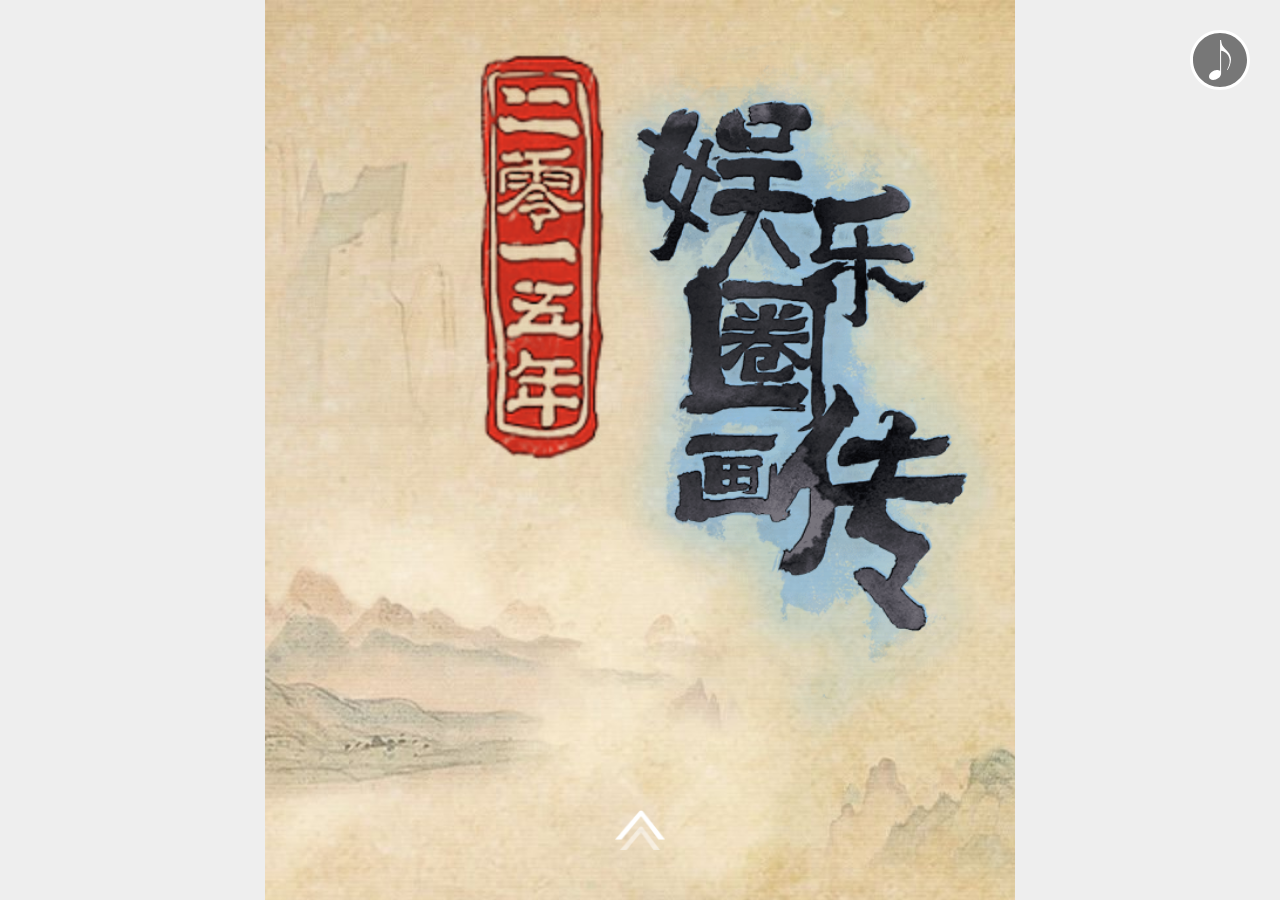
==== H5场景/index.html @ e8ec24d8 "index" ====
<!DOCTYPE html>
<html lang="en">
<head>
    <meta charset="UTF-8">
    <meta name="viewport" content="width=device-width, initial-scale=1.0">
    <meta http-equiv="X-UA-Compatible" content="ie=edge">
    <title>Document</title>
    <link rel="icon" href="img/favicon.png">
    <link rel="stylesheet" href="css/index.css">
    <link rel="stylesheet" href="css/main.main.css">
    <script >
        window.CONFIG={
            CON:{
                DIRECTION:'vertical',
                EFFECT:'slide'
            },
            MUSIC:'sourse/zhui.mp3',
            DESW:375
        };
        </script>
</head>
<body>
    <main class="mainBox" id="MAINBOX">
        <div class="page1">
            <img class="ani img01" src="img/p1_2.jpg" 
            swiper-animate-effect="fadeIn"
            swiper-animate-duration="5s"
            >
            <img  class="ani" src="img/p1_4.png" 
            swiper-animate-effect="bounceInRight"
            swiper-animate-duration="2s"
            >
            <img  class="ani" src="img/p1_1.png" 
            swiper-animate-effect="bounceInRight"
            swiper-animate-duration="5s"
            >
        </div>
        <div class="page2">2</div>
        <div class="page3">3</div>
        <div class="page4">4</div>
    </main>
  <script src="js/main.main.js"></script>
  <script src="js/rem.js"></script> 
  <script src="js/runtime.js"></script> 
</body>
</html>
---- H5场景/css/index.css ----
/*
 * 参考案例地址：
 * http://ent.163.com/special/2015yulephoto_h5/#!/scene-1 
 * 
 * CSS3帧动画地址
 * https://daneden.github.io/animate.css/
 */

/* 第一页 */
.page1 {
	background: url(image/p1_2.jpg) no-repeat;
	background-size: cover;
} 

.page1 img {
	position: absolute;
}

 .page1 img:nth-of-type(1) {
	/* 所有样式以REM为单位：把测出来的PX除以100即可 */
	 width: 4.2rem;
	height: 6.67rem;
	/* left: 1.15rem;
	top: .25rem; */
}  

.page1 img:nth-of-type(2) {
	width: 2.17rem;
	height: 3.57rem;
	top: .2rem;
	right: 0;
}

.page1 img:nth-of-type(3) {
	width: 0.96rem;
	height: 2.32rem;
	left: .9rem;
	top: .1rem;
}

.page1 img:nth-of-type(4) {
	width: 4rem;
	height: 3.45rem;
	left: -.8rem;
	bottom: .7rem;
}

.page1 img:nth-of-type(5) {
	width: .64rem;
	height: .6rem;
	right: .6rem;
	bottom: 1.7rem;
}

/* PAGE2 */
.page2 {
	background: url(image/p2_3.jpg) no-repeat;
	background-size: cover;
}

.page2 img {
	position: absolute;
}

.page2 img:nth-of-type(1) {
	width: 2rem;
	height: 1rem;
	left: 0;
	top: .05rem;
}

.page2 img:nth-of-type(2),
.page2 img:nth-of-type(3),
.page2 img:nth-of-type(4) {
	top: 1.4rem;
	width: .36rem;
	height: 3.74rem;
}

.page2 img:nth-of-type(2){
	right: .6rem;
}

.page2 img:nth-of-type(3){
	left: 50%;
	margin-left:.04rem; 
}

.page2 img:nth-of-type(4){
	left: .95rem;
}
---- H5场景/css/main.main.css ----
body,h1,h2,h3,h4,h5,h6,hr,p,blockquote,dl,dt,dd,ul,ol,li,button,input,textarea,th,td{margin:0;padding:0}body{font-size:12px;font-style:normal;font-family:"\5FAE\8F6F\96C5\9ED1",Helvetica,sans-serif}small{font-size:12px}h1{font-size:18px}h2{font-size:16px}h3{font-size:14px}h4,h5,h6{font-size:100%}ul,ol{list-style:none}a{text-decoration:none;background-color:transparent}a:hover,a:active{outline-width:0;text-decoration:none}table{border-collapse:collapse;border-spacing:0}hr{border:0;height:1px}img{border-style:none}img:not([src]){display:none}svg:not(:root){overflow:hidden}html{-webkit-touch-callout:none;-webkit-text-size-adjust:100%}input,textarea,button,a{-webkit-tap-highlight-color:rgba(0,0,0,0)}article,aside,details,figcaption,figure,footer,header,main,menu,nav,section,summary{display:block;margin:0;padding:0}audio,canvas,progress,video{display:inline-block;margin:0;padding:0}audio:not([controls]),video:not([controls]){display:none;height:0;margin:0;padding:0}progress{vertical-align:baseline}mark{background-color:#ff0;color:#000}sub,sup{position:relative;font-size:75%;line-height:0;vertical-align:baseline}sub{bottom:-0.25em}sup{top:-0.5em}button,input,select,textarea{font-size:100%;outline:0}button,input{overflow:visible}button,select{text-transform:none}textarea{overflow:auto}button,html [type="button"],[type="reset"],[type="submit"]{-webkit-appearance:button}button::-moz-focus-inner,[type="button"]::-moz-focus-inner,[type="reset"]::-moz-focus-inner,[type="submit"]::-moz-focus-inner{border-style:none;padding:0}button:-moz-focusring,[type="button"]:-moz-focusring,[type="reset"]:-moz-focusring,[type="submit"]:-moz-focusring{outline:1px dotted ButtonText}[type="checkbox"],[type="radio"]{box-sizing:border-box;padding:0}[type="number"]::-webkit-inner-spin-button,[type="number"]::-webkit-outer-spin-button{height:auto}[type="search"]{-webkit-appearance:textfield;outline-offset:-2px}[type="search"]::-webkit-search-cancel-button,[type="search"]::-webkit-search-decoration{-webkit-appearance:none}::-webkit-input-placeholder{color:inherit;opacity:.54}::-webkit-file-upload-button{-webkit-appearance:button;font:inherit}.clearfix:after{display:block;height:0;content:"";clear:both}
@charset "UTF-8";/*!
Animate.css - http://daneden.me/animate
Licensed under the MIT license - http://opensource.org/licenses/MIT

Copyright (c) 2015 Daniel Eden
*/.animated{-webkit-animation-duration:1s;animation-duration:1s;-webkit-animation-fill-mode:both;animation-fill-mode:both}.animated.infinite{-webkit-animation-iteration-count:infinite;animation-iteration-count:infinite}.animated.hinge{-webkit-animation-duration:2s;animation-duration:2s}@-webkit-keyframes bounce{0%,100%,20%,53%,80%{-webkit-transition-timing-function:cubic-bezier(0.215,.61,.355,1);transition-timing-function:cubic-bezier(0.215,.61,.355,1);-webkit-transform:translate3d(0,0,0);transform:translate3d(0,0,0)}40%,43%{-webkit-transition-timing-function:cubic-bezier(0.755,.050,.855,.060);transition-timing-function:cubic-bezier(0.755,.050,.855,.060);-webkit-transform:translate3d(0,-30px,0);transform:translate3d(0,-30px,0)}70%{-webkit-transition-timing-function:cubic-bezier(0.755,.050,.855,.060);transition-timing-function:cubic-bezier(0.755,.050,.855,.060);-webkit-transform:translate3d(0,-15px,0);transform:translate3d(0,-15px,0)}90%{-webkit-transform:translate3d(0,-4px,0);transform:translate3d(0,-4px,0)}}@keyframes bounce{0%,100%,20%,53%,80%{-webkit-transition-timing-function:cubic-bezier(0.215,.61,.355,1);transition-timing-function:cubic-bezier(0.215,.61,.355,1);-webkit-transform:translate3d(0,0,0);-ms-transform:translate3d(0,0,0);transform:translate3d(0,0,0)}40%,43%{-webkit-transition-timing-function:cubic-bezier(0.755,.050,.855,.060);transition-timing-function:cubic-bezier(0.755,.050,.855,.060);-webkit-transform:translate3d(0,-30px,0);-ms-transform:translate3d(0,-30px,0);transform:translate3d(0,-30px,0)}70%{-webkit-transition-timing-function:cubic-bezier(0.755,.050,.855,.060);transition-timing-function:cubic-bezier(0.755,.050,.855,.060);-webkit-transform:translate3d(0,-15px,0);-ms-transform:translate3d(0,-15px,0);transform:translate3d(0,-15px,0)}90%{-webkit-transform:translate3d(0,-4px,0);-ms-transform:translate3d(0,-4px,0);transform:translate3d(0,-4px,0)}}.bounce{-webkit-animation-name:bounce;animation-name:bounce;-webkit-transform-origin:center bottom;-ms-transform-origin:center bottom;transform-origin:center bottom}@-webkit-keyframes flash{0%,100%,50%{opacity:1}25%,75%{opacity:0}}@keyframes flash{0%,100%,50%{opacity:1}25%,75%{opacity:0}}.flash{-webkit-animation-name:flash;animation-name:flash}@-webkit-keyframes pulse{0%{-webkit-transform:scale3d(1,1,1);transform:scale3d(1,1,1)}50%{-webkit-transform:scale3d(1.05,1.05,1.05);transform:scale3d(1.05,1.05,1.05)}100%{-webkit-transform:scale3d(1,1,1);transform:scale3d(1,1,1)}}@keyframes pulse{0%{-webkit-transform:scale3d(1,1,1);-ms-transform:scale3d(1,1,1);transform:scale3d(1,1,1)}50%{-webkit-transform:scale3d(1.05,1.05,1.05);-ms-transform:scale3d(1.05,1.05,1.05);transform:scale3d(1.05,1.05,1.05)}100%{-webkit-transform:scale3d(1,1,1);-ms-transform:scale3d(1,1,1);transform:scale3d(1,1,1)}}.pulse{-webkit-animation-name:pulse;animation-name:pulse}@-webkit-keyframes rubberBand{0%{-webkit-transform:scale3d(1,1,1);transform:scale3d(1,1,1)}30%{-webkit-transform:scale3d(1.25,.75,1);transform:scale3d(1.25,.75,1)}40%{-webkit-transform:scale3d(0.75,1.25,1);transform:scale3d(0.75,1.25,1)}50%{-webkit-transform:scale3d(1.15,.85,1);transform:scale3d(1.15,.85,1)}65%{-webkit-transform:scale3d(.95,1.05,1);transform:scale3d(.95,1.05,1)}75%{-webkit-transform:scale3d(1.05,.95,1);transform:scale3d(1.05,.95,1)}100%{-webkit-transform:scale3d(1,1,1);transform:scale3d(1,1,1)}}@keyframes rubberBand{0%{-webkit-transform:scale3d(1,1,1);-ms-transform:scale3d(1,1,1);transform:scale3d(1,1,1)}30%{-webkit-transform:scale3d(1.25,.75,1);-ms-transform:scale3d(1.25,.75,1);transform:scale3d(1.25,.75,1)}40%{-webkit-transform:scale3d(0.75,1.25,1);-ms-transform:scale3d(0.75,1.25,1);transform:scale3d(0.75,1.25,1)}50%{-webkit-transform:scale3d(1.15,.85,1);-ms-transform:scale3d(1.15,.85,1);transform:scale3d(1.15,.85,1)}65%{-webkit-transform:scale3d(.95,1.05,1);-ms-transform:scale3d(.95,1.05,1);transform:scale3d(.95,1.05,1)}75%{-webkit-transform:scale3d(1.05,.95,1);-ms-transform:scale3d(1.05,.95,1);transform:scale3d(1.05,.95,1)}100%{-webkit-transform:scale3d(1,1,1);-ms-transform:scale3d(1,1,1);transform:scale3d(1,1,1)}}.rubberBand{-webkit-animation-name:rubberBand;animation-name:rubberBand}@-webkit-keyframes shake{0%,100%{-webkit-transform:translate3d(0,0,0);transform:translate3d(0,0,0)}10%,30%,50%,70%,90%{-webkit-transform:translate3d(-10px,0,0);transform:translate3d(-10px,0,0)}20%,40%,60%,80%{-webkit-transform:translate3d(10px,0,0);transform:translate3d(10px,0,0)}}@keyframes shake{0%,100%{-webkit-transform:translate3d(0,0,0);-ms-transform:translate3d(0,0,0);transform:translate3d(0,0,0)}10%,30%,50%,70%,90%{-webkit-transform:translate3d(-10px,0,0);-ms-transform:translate3d(-10px,0,0);transform:translate3d(-10px,0,0)}20%,40%,60%,80%{-webkit-transform:translate3d(10px,0,0);-ms-transform:translate3d(10px,0,0);transform:translate3d(10px,0,0)}}.shake{-webkit-animation-name:shake;animation-name:shake}@-webkit-keyframes swing{20%{-webkit-transform:rotate3d(0,0,1,15deg);transform:rotate3d(0,0,1,15deg)}40%{-webkit-transform:rotate3d(0,0,1,-10deg);transform:rotate3d(0,0,1,-10deg)}60%{-webkit-transform:rotate3d(0,0,1,5deg);transform:rotate3d(0,0,1,5deg)}80%{-webkit-transform:rotate3d(0,0,1,-5deg);transform:rotate3d(0,0,1,-5deg)}100%{-webkit-transform:rotate3d(0,0,1,0deg);transform:rotate3d(0,0,1,0deg)}}@keyframes swing{20%{-webkit-transform:rotate3d(0,0,1,15deg);-ms-transform:rotate3d(0,0,1,15deg);transform:rotate3d(0,0,1,15deg)}40%{-webkit-transform:rotate3d(0,0,1,-10deg);-ms-transform:rotate3d(0,0,1,-10deg);transform:rotate3d(0,0,1,-10deg)}60%{-webkit-transform:rotate3d(0,0,1,5deg);-ms-transform:rotate3d(0,0,1,5deg);transform:rotate3d(0,0,1,5deg)}80%{-webkit-transform:rotate3d(0,0,1,-5deg);-ms-transform:rotate3d(0,0,1,-5deg);transform:rotate3d(0,0,1,-5deg)}100%{-webkit-transform:rotate3d(0,0,1,0deg);-ms-transform:rotate3d(0,0,1,0deg);transform:rotate3d(0,0,1,0deg)}}.swing{-webkit-transform-origin:top center;-ms-transform-origin:top center;transform-origin:top center;-webkit-animation-name:swing;animation-name:swing}@-webkit-keyframes tada{0%{-webkit-transform:scale3d(1,1,1);transform:scale3d(1,1,1)}10%,20%{-webkit-transform:scale3d(.9,.9,.9) rotate3d(0,0,1,-3deg);transform:scale3d(.9,.9,.9) rotate3d(0,0,1,-3deg)}30%,50%,70%,90%{-webkit-transform:scale3d(1.1,1.1,1.1) rotate3d(0,0,1,3deg);transform:scale3d(1.1,1.1,1.1) rotate3d(0,0,1,3deg)}40%,60%,80%{-webkit-transform:scale3d(1.1,1.1,1.1) rotate3d(0,0,1,-3deg);transform:scale3d(1.1,1.1,1.1) rotate3d(0,0,1,-3deg)}100%{-webkit-transform:scale3d(1,1,1);transform:scale3d(1,1,1)}}@keyframes tada{0%{-webkit-transform:scale3d(1,1,1);-ms-transform:scale3d(1,1,1);transform:scale3d(1,1,1)}10%,20%{-webkit-transform:scale3d(.9,.9,.9) rotate3d(0,0,1,-3deg);-ms-transform:scale3d(.9,.9,.9) rotate3d(0,0,1,-3deg);transform:scale3d(.9,.9,.9) rotate3d(0,0,1,-3deg)}30%,50%,70%,90%{-webkit-transform:scale3d(1.1,1.1,1.1) rotate3d(0,0,1,3deg);-ms-transform:scale3d(1.1,1.1,1.1) rotate3d(0,0,1,3deg);transform:scale3d(1.1,1.1,1.1) rotate3d(0,0,1,3deg)}40%,60%,80%{-webkit-transform:scale3d(1.1,1.1,1.1) rotate3d(0,0,1,-3deg);-ms-transform:scale3d(1.1,1.1,1.1) rotate3d(0,0,1,-3deg);transform:scale3d(1.1,1.1,1.1) rotate3d(0,0,1,-3deg)}100%{-webkit-transform:scale3d(1,1,1);-ms-transform:scale3d(1,1,1);transform:scale3d(1,1,1)}}.tada{-webkit-animation-name:tada;animation-name:tada}@-webkit-keyframes wobble{0%{-webkit-transform:none;transform:none}15%{-webkit-transform:translate3d(-25%,0,0) rotate3d(0,0,1,-5deg);transform:translate3d(-25%,0,0) rotate3d(0,0,1,-5deg)}30%{-webkit-transform:translate3d(20%,0,0) rotate3d(0,0,1,3deg);transform:translate3d(20%,0,0) rotate3d(0,0,1,3deg)}45%{-webkit-transform:translate3d(-15%,0,0) rotate3d(0,0,1,-3deg);transform:translate3d(-15%,0,0) rotate3d(0,0,1,-3deg)}60%{-webkit-transform:translate3d(10%,0,0) rotate3d(0,0,1,2deg);transform:translate3d(10%,0,0) rotate3d(0,0,1,2deg)}75%{-webkit-transform:translate3d(-5%,0,0) rotate3d(0,0,1,-1deg);transform:translate3d(-5%,0,0) rotate3d(0,0,1,-1deg)}100%{-webkit-transform:none;transform:none}}@keyframes wobble{0%{-webkit-transform:none;-ms-transform:none;transform:none}15%{-webkit-transform:translate3d(-25%,0,0) rotate3d(0,0,1,-5deg);-ms-transform:translate3d(-25%,0,0) rotate3d(0,0,1,-5deg);transform:translate3d(-25%,0,0) rotate3d(0,0,1,-5deg)}30%{-webkit-transform:translate3d(20%,0,0) rotate3d(0,0,1,3deg);-ms-transform:translate3d(20%,0,0) rotate3d(0,0,1,3deg);transform:translate3d(20%,0,0) rotate3d(0,0,1,3deg)}45%{-webkit-transform:translate3d(-15%,0,0) rotate3d(0,0,1,-3deg);-ms-transform:translate3d(-15%,0,0) rotate3d(0,0,1,-3deg);transform:translate3d(-15%,0,0) rotate3d(0,0,1,-3deg)}60%{-webkit-transform:translate3d(10%,0,0) rotate3d(0,0,1,2deg);-ms-transform:translate3d(10%,0,0) rotate3d(0,0,1,2deg);transform:translate3d(10%,0,0) rotate3d(0,0,1,2deg)}75%{-webkit-transform:translate3d(-5%,0,0) rotate3d(0,0,1,-1deg);-ms-transform:translate3d(-5%,0,0) rotate3d(0,0,1,-1deg);transform:translate3d(-5%,0,0) rotate3d(0,0,1,-1deg)}100%{-webkit-transform:none;-ms-transform:none;transform:none}}.wobble{-webkit-animation-name:wobble;animation-name:wobble}@-webkit-keyframes bounceIn{0%,100%,20%,40%,60%,80%{-webkit-transition-timing-function:cubic-bezier(0.215,.61,.355,1);transition-timing-function:cubic-bezier(0.215,.61,.355,1)}0%{opacity:0;-webkit-transform:scale3d(.3,.3,.3);transform:scale3d(.3,.3,.3)}20%{-webkit-transform:scale3d(1.1,1.1,1.1);transform:scale3d(1.1,1.1,1.1)}40%{-webkit-transform:scale3d(.9,.9,.9);transform:scale3d(.9,.9,.9)}60%{opacity:1;-webkit-transform:scale3d(1.03,1.03,1.03);transform:scale3d(1.03,1.03,1.03)}80%{-webkit-transform:scale3d(.97,.97,.97);transform:scale3d(.97,.97,.97)}100%{opacity:1;-webkit-transform:scale3d(1,1,1);transform:scale3d(1,1,1)}}@keyframes bounceIn{0%,100%,20%,40%,60%,80%{-webkit-transition-timing-function:cubic-bezier(0.215,.61,.355,1);transition-timing-function:cubic-bezier(0.215,.61,.355,1)}0%{opacity:0;-webkit-transform:scale3d(.3,.3,.3);-ms-transform:scale3d(.3,.3,.3);transform:scale3d(.3,.3,.3)}20%{-webkit-transform:scale3d(1.1,1.1,1.1);-ms-transform:scale3d(1.1,1.1,1.1);transform:scale3d(1.1,1.1,1.1)}40%{-webkit-transform:scale3d(.9,.9,.9);-ms-transform:scale3d(.9,.9,.9);transform:scale3d(.9,.9,.9)}60%{opacity:1;-webkit-transform:scale3d(1.03,1.03,1.03);-ms-transform:scale3d(1.03,1.03,1.03);transform:scale3d(1.03,1.03,1.03)}80%{-webkit-transform:scale3d(.97,.97,.97);-ms-transform:scale3d(.97,.97,.97);transform:scale3d(.97,.97,.97)}100%{opacity:1;-webkit-transform:scale3d(1,1,1);-ms-transform:scale3d(1,1,1);transform:scale3d(1,1,1)}}.bounceIn{-webkit-animation-name:bounceIn;animation-name:bounceIn;-webkit-animation-duration:.75s;animation-duration:.75s}@-webkit-keyframes bounceInDown{0%,100%,60%,75%,90%{-webkit-transition-timing-function:cubic-bezier(0.215,.61,.355,1);transition-timing-function:cubic-bezier(0.215,.61,.355,1)}0%{opacity:0;-webkit-transform:translate3d(0,-3000px,0);transform:translate3d(0,-3000px,0)}60%{opacity:1;-webkit-transform:translate3d(0,25px,0);transform:translate3d(0,25px,0)}75%{-webkit-transform:translate3d(0,-10px,0);transform:translate3d(0,-10px,0)}90%{-webkit-transform:translate3d(0,5px,0);transform:translate3d(0,5px,0)}100%{-webkit-transform:none;transform:none}}@keyframes bounceInDown{0%,100%,60%,75%,90%{-webkit-transition-timing-function:cubic-bezier(0.215,.61,.355,1);transition-timing-function:cubic-bezier(0.215,.61,.355,1)}0%{opacity:0;-webkit-transform:translate3d(0,-3000px,0);-ms-transform:translate3d(0,-3000px,0);transform:translate3d(0,-3000px,0)}60%{opacity:1;-webkit-transform:translate3d(0,25px,0);-ms-transform:translate3d(0,25px,0);transform:translate3d(0,25px,0)}75%{-webkit-transform:translate3d(0,-10px,0);-ms-transform:translate3d(0,-10px,0);transform:translate3d(0,-10px,0)}90%{-webkit-transform:translate3d(0,5px,0);-ms-transform:translate3d(0,5px,0);transform:translate3d(0,5px,0)}100%{-webkit-transform:none;-ms-transform:none;transform:none}}.bounceInDown{-webkit-animation-name:bounceInDown;animation-name:bounceInDown}@-webkit-keyframes bounceInLeft{0%,100%,60%,75%,90%{-webkit-transition-timing-function:cubic-bezier(0.215,.61,.355,1);transition-timing-function:cubic-bezier(0.215,.61,.355,1)}0%{opacity:0;-webkit-transform:translate3d(-3000px,0,0);transform:translate3d(-3000px,0,0)}60%{opacity:1;-webkit-transform:translate3d(25px,0,0);transform:translate3d(25px,0,0)}75%{-webkit-transform:translate3d(-10px,0,0);transform:translate3d(-10px,0,0)}90%{-webkit-transform:translate3d(5px,0,0);transform:translate3d(5px,0,0)}100%{-webkit-transform:none;transform:none}}@keyframes bounceInLeft{0%,100%,60%,75%,90%{-webkit-transition-timing-function:cubic-bezier(0.215,.61,.355,1);transition-timing-function:cubic-bezier(0.215,.61,.355,1)}0%{opacity:0;-webkit-transform:translate3d(-3000px,0,0);-ms-transform:translate3d(-3000px,0,0);transform:translate3d(-3000px,0,0)}60%{opacity:1;-webkit-transform:translate3d(25px,0,0);-ms-transform:translate3d(25px,0,0);transform:translate3d(25px,0,0)}75%{-webkit-transform:translate3d(-10px,0,0);-ms-transform:translate3d(-10px,0,0);transform:translate3d(-10px,0,0)}90%{-webkit-transform:translate3d(5px,0,0);-ms-transform:translate3d(5px,0,0);transform:translate3d(5px,0,0)}100%{-webkit-transform:none;-ms-transform:none;transform:none}}.bounceInLeft{-webkit-animation-name:bounceInLeft;animation-name:bounceInLeft}@-webkit-keyframes bounceInRight{0%,100%,60%,75%,90%{-webkit-transition-timing-function:cubic-bezier(0.215,.61,.355,1);transition-timing-function:cubic-bezier(0.215,.61,.355,1)}0%{opacity:0;-webkit-transform:translate3d(3000px,0,0);transform:translate3d(3000px,0,0)}60%{opacity:1;-webkit-transform:translate3d(-25px,0,0);transform:translate3d(-25px,0,0)}75%{-webkit-transform:translate3d(10px,0,0);transform:translate3d(10px,0,0)}90%{-webkit-transform:translate3d(-5px,0,0);transform:translate3d(-5px,0,0)}100%{-webkit-transform:none;transform:none}}@keyframes bounceInRight{0%,100%,60%,75%,90%{-webkit-transition-timing-function:cubic-bezier(0.215,.61,.355,1);transition-timing-function:cubic-bezier(0.215,.61,.355,1)}0%{opacity:0;-webkit-transform:translate3d(3000px,0,0);-ms-transform:translate3d(3000px,0,0);transform:translate3d(3000px,0,0)}60%{opacity:1;-webkit-transform:translate3d(-25px,0,0);-ms-transform:translate3d(-25px,0,0);transform:translate3d(-25px,0,0)}75%{-webkit-transform:translate3d(10px,0,0);-ms-transform:translate3d(10px,0,0);transform:translate3d(10px,0,0)}90%{-webkit-transform:translate3d(-5px,0,0);-ms-transform:translate3d(-5px,0,0);transform:translate3d(-5px,0,0)}100%{-webkit-transform:none;-ms-transform:none;transform:none}}.bounceInRight{-webkit-animation-name:bounceInRight;animation-name:bounceInRight}@-webkit-keyframes bounceInUp{0%,100%,60%,75%,90%{-webkit-transition-timing-function:cubic-bezier(0.215,.61,.355,1);transition-timing-function:cubic-bezier(0.215,.61,.355,1)}0%{opacity:0;-webkit-transform:translate3d(0,3000px,0);transform:translate3d(0,3000px,0)}60%{opacity:1;-webkit-transform:translate3d(0,-20px,0);transform:translate3d(0,-20px,0)}75%{-webkit-transform:translate3d(0,10px,0);transform:translate3d(0,10px,0)}90%{-webkit-transform:translate3d(0,-5px,0);transform:translate3d(0,-5px,0)}100%{-webkit-transform:translate3d(0,0,0);transform:translate3d(0,0,0)}}@keyframes bounceInUp{0%,100%,60%,75%,90%{-webkit-transition-timing-function:cubic-bezier(0.215,.61,.355,1);transition-timing-function:cubic-bezier(0.215,.61,.355,1)}0%{opacity:0;-webkit-transform:translate3d(0,3000px,0);-ms-transform:translate3d(0,3000px,0);transform:translate3d(0,3000px,0)}60%{opacity:1;-webkit-transform:translate3d(0,-20px,0);-ms-transform:translate3d(0,-20px,0);transform:translate3d(0,-20px,0)}75%{-webkit-transform:translate3d(0,10px,0);-ms-transform:translate3d(0,10px,0);transform:translate3d(0,10px,0)}90%{-webkit-transform:translate3d(0,-5px,0);-ms-transform:translate3d(0,-5px,0);transform:translate3d(0,-5px,0)}100%{-webkit-transform:translate3d(0,0,0);-ms-transform:translate3d(0,0,0);transform:translate3d(0,0,0)}}.bounceInUp{-webkit-animation-name:bounceInUp;animation-name:bounceInUp}@-webkit-keyframes bounceOut{20%{-webkit-transform:scale3d(.9,.9,.9);transform:scale3d(.9,.9,.9)}50%,55%{opacity:1;-webkit-transform:scale3d(1.1,1.1,1.1);transform:scale3d(1.1,1.1,1.1)}100%{opacity:0;-webkit-transform:scale3d(.3,.3,.3);transform:scale3d(.3,.3,.3)}}@keyframes bounceOut{20%{-webkit-transform:scale3d(.9,.9,.9);-ms-transform:scale3d(.9,.9,.9);transform:scale3d(.9,.9,.9)}50%,55%{opacity:1;-webkit-transform:scale3d(1.1,1.1,1.1);-ms-transform:scale3d(1.1,1.1,1.1);transform:scale3d(1.1,1.1,1.1)}100%{opacity:0;-webkit-transform:scale3d(.3,.3,.3);-ms-transform:scale3d(.3,.3,.3);transform:scale3d(.3,.3,.3)}}.bounceOut{-webkit-animation-name:bounceOut;animation-name:bounceOut;-webkit-animation-duration:.75s;animation-duration:.75s}@-webkit-keyframes bounceOutDown{20%{-webkit-transform:translate3d(0,10px,0);transform:translate3d(0,10px,0)}40%,45%{opacity:1;-webkit-transform:translate3d(0,-20px,0);transform:translate3d(0,-20px,0)}100%{opacity:0;-webkit-transform:translate3d(0,2000px,0);transform:translate3d(0,2000px,0)}}@keyframes bounceOutDown{20%{-webkit-transform:translate3d(0,10px,0);-ms-transform:translate3d(0,10px,0);transform:translate3d(0,10px,0)}40%,45%{opacity:1;-webkit-transform:translate3d(0,-20px,0);-ms-transform:translate3d(0,-20px,0);transform:translate3d(0,-20px,0)}100%{opacity:0;-webkit-transform:translate3d(0,2000px,0);-ms-transform:translate3d(0,2000px,0);transform:translate3d(0,2000px,0)}}.bounceOutDown{-webkit-animation-name:bounceOutDown;animation-name:bounceOutDown}@-webkit-keyframes bounceOutLeft{20%{opacity:1;-webkit-transform:translate3d(20px,0,0);transform:translate3d(20px,0,0)}100%{opacity:0;-webkit-transform:translate3d(-2000px,0,0);transform:translate3d(-2000px,0,0)}}@keyframes bounceOutLeft{20%{opacity:1;-webkit-transform:translate3d(20px,0,0);-ms-transform:translate3d(20px,0,0);transform:translate3d(20px,0,0)}100%{opacity:0;-webkit-transform:translate3d(-2000px,0,0);-ms-transform:translate3d(-2000px,0,0);transform:translate3d(-2000px,0,0)}}.bounceOutLeft{-webkit-animation-name:bounceOutLeft;animation-name:bounceOutLeft}@-webkit-keyframes bounceOutRight{20%{opacity:1;-webkit-transform:translate3d(-20px,0,0);transform:translate3d(-20px,0,0)}100%{opacity:0;-webkit-transform:translate3d(2000px,0,0);transform:translate3d(2000px,0,0)}}@keyframes bounceOutRight{20%{opacity:1;-webkit-transform:translate3d(-20px,0,0);-ms-transform:translate3d(-20px,0,0);transform:translate3d(-20px,0,0)}100%{opacity:0;-webkit-transform:translate3d(2000px,0,0);-ms-transform:translate3d(2000px,0,0);transform:translate3d(2000px,0,0)}}.bounceOutRight{-webkit-animation-name:bounceOutRight;animation-name:bounceOutRight}@-webkit-keyframes bounceOutUp{20%{-webkit-transform:translate3d(0,-10px,0);transform:translate3d(0,-10px,0)}40%,45%{opacity:1;-webkit-transform:translate3d(0,20px,0);transform:translate3d(0,20px,0)}100%{opacity:0;-webkit-transform:translate3d(0,-2000px,0);transform:translate3d(0,-2000px,0)}}@keyframes bounceOutUp{20%{-webkit-transform:translate3d(0,-10px,0);-ms-transform:translate3d(0,-10px,0);transform:translate3d(0,-10px,0)}40%,45%{opacity:1;-webkit-transform:translate3d(0,20px,0);-ms-transform:translate3d(0,20px,0);transform:translate3d(0,20px,0)}100%{opacity:0;-webkit-transform:translate3d(0,-2000px,0);-ms-transform:translate3d(0,-2000px,0);transform:translate3d(0,-2000px,0)}}.bounceOutUp{-webkit-animation-name:bounceOutUp;animation-name:bounceOutUp}@-webkit-keyframes fadeIn{0%{opacity:0}100%{opacity:1}}@keyframes fadeIn{0%{opacity:0}100%{opacity:1}}.fadeIn{-webkit-animation-name:fadeIn;animation-name:fadeIn}@-webkit-keyframes fadeInDown{0%{opacity:0;-webkit-transform:translate3d(0,-100%,0);transform:translate3d(0,-100%,0)}100%{opacity:1;-webkit-transform:none;transform:none}}@keyframes fadeInDown{0%{opacity:0;-webkit-transform:translate3d(0,-100%,0);-ms-transform:translate3d(0,-100%,0);transform:translate3d(0,-100%,0)}100%{opacity:1;-webkit-transform:none;-ms-transform:none;transform:none}}.fadeInDown{-webkit-animation-name:fadeInDown;animation-name:fadeInDown}@-webkit-keyframes fadeInDownBig{0%{opacity:0;-webkit-transform:translate3d(0,-2000px,0);transform:translate3d(0,-2000px,0)}100%{opacity:1;-webkit-transform:none;transform:none}}@keyframes fadeInDownBig{0%{opacity:0;-webkit-transform:translate3d(0,-2000px,0);-ms-transform:translate3d(0,-2000px,0);transform:translate3d(0,-2000px,0)}100%{opacity:1;-webkit-transform:none;-ms-transform:none;transform:none}}.fadeInDownBig{-webkit-animation-name:fadeInDownBig;animation-name:fadeInDownBig}@-webkit-keyframes fadeInLeft{0%{opacity:0;-webkit-transform:translate3d(-100%,0,0);transform:translate3d(-100%,0,0)}100%{opacity:1;-webkit-transform:none;transform:none}}@keyframes fadeInLeft{0%{opacity:0;-webkit-transform:translate3d(-100%,0,0);-ms-transform:translate3d(-100%,0,0);transform:translate3d(-100%,0,0)}100%{opacity:1;-webkit-transform:none;-ms-transform:none;transform:none}}.fadeInLeft{-webkit-animation-name:fadeInLeft;animation-name:fadeInLeft}@-webkit-keyframes fadeInLeftBig{0%{opacity:0;-webkit-transform:translate3d(-2000px,0,0);transform:translate3d(-2000px,0,0)}100%{opacity:1;-webkit-transform:none;transform:none}}@keyframes fadeInLeftBig{0%{opacity:0;-webkit-transform:translate3d(-2000px,0,0);-ms-transform:translate3d(-2000px,0,0);transform:translate3d(-2000px,0,0)}100%{opacity:1;-webkit-transform:none;-ms-transform:none;transform:none}}.fadeInLeftBig{-webkit-animation-name:fadeInLeftBig;animation-name:fadeInLeftBig}@-webkit-keyframes fadeInRight{0%{opacity:0;-webkit-transform:translate3d(100%,0,0);transform:translate3d(100%,0,0)}100%{opacity:1;-webkit-transform:none;transform:none}}@keyframes fadeInRight{0%{opacity:0;-webkit-transform:translate3d(100%,0,0);-ms-transform:translate3d(100%,0,0);transform:translate3d(100%,0,0)}100%{opacity:1;-webkit-transform:none;-ms-transform:none;transform:none}}.fadeInRight{-webkit-animation-name:fadeInRight;animation-name:fadeInRight}@-webkit-keyframes fadeInRightBig{0%{opacity:0;-webkit-transform:translate3d(2000px,0,0);transform:translate3d(2000px,0,0)}100%{opacity:1;-webkit-transform:none;transform:none}}@keyframes fadeInRightBig{0%{opacity:0;-webkit-transform:translate3d(2000px,0,0);-ms-transform:translate3d(2000px,0,0);transform:translate3d(2000px,0,0)}100%{opacity:1;-webkit-transform:none;-ms-transform:none;transform:none}}.fadeInRightBig{-webkit-animation-name:fadeInRightBig;animation-name:fadeInRightBig}@-webkit-keyframes fadeInUp{0%{opacity:0;-webkit-transform:translate3d(0,100%,0);transform:translate3d(0,100%,0)}100%{opacity:1;-webkit-transform:none;transform:none}}@keyframes fadeInUp{0%{opacity:0;-webkit-transform:translate3d(0,100%,0);-ms-transform:translate3d(0,100%,0);transform:translate3d(0,100%,0)}100%{opacity:1;-webkit-transform:none;-ms-transform:none;transform:none}}.fadeInUp{-webkit-animation-name:fadeInUp;animation-name:fadeInUp}@-webkit-keyframes fadeInUpBig{0%{opacity:0;-webkit-transform:translate3d(0,2000px,0);transform:translate3d(0,2000px,0)}100%{opacity:1;-webkit-transform:none;transform:none}}@keyframes fadeInUpBig{0%{opacity:0;-webkit-transform:translate3d(0,2000px,0);-ms-transform:translate3d(0,2000px,0);transform:translate3d(0,2000px,0)}100%{opacity:1;-webkit-transform:none;-ms-transform:none;transform:none}}.fadeInUpBig{-webkit-animation-name:fadeInUpBig;animation-name:fadeInUpBig}@-webkit-keyframes fadeOut{0%{opacity:1}100%{opacity:0}}@keyframes fadeOut{0%{opacity:1}100%{opacity:0}}.fadeOut{-webkit-animation-name:fadeOut;animation-name:fadeOut}@-webkit-keyframes fadeOutDown{0%{opacity:1}100%{opacity:0;-webkit-transform:translate3d(0,100%,0);transform:translate3d(0,100%,0)}}@keyframes fadeOutDown{0%{opacity:1}100%{opacity:0;-webkit-transform:translate3d(0,100%,0);-ms-transform:translate3d(0,100%,0);transform:translate3d(0,100%,0)}}.fadeOutDown{-webkit-animation-name:fadeOutDown;animation-name:fadeOutDown}@-webkit-keyframes fadeOutDownBig{0%{opacity:1}100%{opacity:0;-webkit-transform:translate3d(0,2000px,0);transform:translate3d(0,2000px,0)}}@keyframes fadeOutDownBig{0%{opacity:1}100%{opacity:0;-webkit-transform:translate3d(0,2000px,0);-ms-transform:translate3d(0,2000px,0);transform:translate3d(0,2000px,0)}}.fadeOutDownBig{-webkit-animation-name:fadeOutDownBig;animation-name:fadeOutDownBig}@-webkit-keyframes fadeOutLeft{0%{opacity:1}100%{opacity:0;-webkit-transform:translate3d(-100%,0,0);transform:translate3d(-100%,0,0)}}@keyframes fadeOutLeft{0%{opacity:1}100%{opacity:0;-webkit-transform:translate3d(-100%,0,0);-ms-transform:translate3d(-100%,0,0);transform:translate3d(-100%,0,0)}}.fadeOutLeft{-webkit-animation-name:fadeOutLeft;animation-name:fadeOutLeft}@-webkit-keyframes fadeOutLeftBig{0%{opacity:1}100%{opacity:0;-webkit-transform:translate3d(-2000px,0,0);transform:translate3d(-2000px,0,0)}}@keyframes fadeOutLeftBig{0%{opacity:1}100%{opacity:0;-webkit-transform:translate3d(-2000px,0,0);-ms-transform:translate3d(-2000px,0,0);transform:translate3d(-2000px,0,0)}}.fadeOutLeftBig{-webkit-animation-name:fadeOutLeftBig;animation-name:fadeOutLeftBig}@-webkit-keyframes fadeOutRight{0%{opacity:1}100%{opacity:0;-webkit-transform:translate3d(100%,0,0);transform:translate3d(100%,0,0)}}@keyframes fadeOutRight{0%{opacity:1}100%{opacity:0;-webkit-transform:translate3d(100%,0,0);-ms-transform:translate3d(100%,0,0);transform:translate3d(100%,0,0)}}.fadeOutRight{-webkit-animation-name:fadeOutRight;animation-name:fadeOutRight}@-webkit-keyframes fadeOutRightBig{0%{opacity:1}100%{opacity:0;-webkit-transform:translate3d(2000px,0,0);transform:translate3d(2000px,0,0)}}@keyframes fadeOutRightBig{0%{opacity:1}100%{opacity:0;-webkit-transform:translate3d(2000px,0,0);-ms-transform:translate3d(2000px,0,0);transform:translate3d(2000px,0,0)}}.fadeOutRightBig{-webkit-animation-name:fadeOutRightBig;animation-name:fadeOutRightBig}@-webkit-keyframes fadeOutUp{0%{opacity:1}100%{opacity:0;-webkit-transform:translate3d(0,-100%,0);transform:translate3d(0,-100%,0)}}@keyframes fadeOutUp{0%{opacity:1}100%{opacity:0;-webkit-transform:translate3d(0,-100%,0);-ms-transform:translate3d(0,-100%,0);transform:translate3d(0,-100%,0)}}.fadeOutUp{-webkit-animation-name:fadeOutUp;animation-name:fadeOutUp}@-webkit-keyframes fadeOutUpBig{0%{opacity:1}100%{opacity:0;-webkit-transform:translate3d(0,-2000px,0);transform:translate3d(0,-2000px,0)}}@keyframes fadeOutUpBig{0%{opacity:1}100%{opacity:0;-webkit-transform:translate3d(0,-2000px,0);-ms-transform:translate3d(0,-2000px,0);transform:translate3d(0,-2000px,0)}}.fadeOutUpBig{-webkit-animation-name:fadeOutUpBig;animation-name:fadeOutUpBig}@-webkit-keyframes flip{0%{-webkit-transform:perspective(400px) rotate3d(0,1,0,-360deg);transform:perspective(400px) rotate3d(0,1,0,-360deg);-webkit-animation-timing-function:ease-out;animation-timing-function:ease-out}40%{-webkit-transform:perspective(400px) translate3d(0,0,150px) rotate3d(0,1,0,-190deg);transform:perspective(400px) translate3d(0,0,150px) rotate3d(0,1,0,-190deg);-webkit-animation-timing-function:ease-out;animation-timing-function:ease-out}50%{-webkit-transform:perspective(400px) translate3d(0,0,150px) rotate3d(0,1,0,-170deg);transform:perspective(400px) translate3d(0,0,150px) rotate3d(0,1,0,-170deg);-webkit-animation-timing-function:ease-in;animation-timing-function:ease-in}80%{-webkit-transform:perspective(400px) scale3d(.95,.95,.95);transform:perspective(400px) scale3d(.95,.95,.95);-webkit-animation-timing-function:ease-in;animation-timing-function:ease-in}100%{-webkit-transform:perspective(400px);transform:perspective(400px);-webkit-animation-timing-function:ease-in;animation-timing-function:ease-in}}@keyframes flip{0%{-webkit-transform:perspective(400px) rotate3d(0,1,0,-360deg);-ms-transform:perspective(400px) rotate3d(0,1,0,-360deg);transform:perspective(400px) rotate3d(0,1,0,-360deg);-webkit-animation-timing-function:ease-out;animation-timing-function:ease-out}40%{-webkit-transform:perspective(400px) translate3d(0,0,150px) rotate3d(0,1,0,-190deg);-ms-transform:perspective(400px) translate3d(0,0,150px) rotate3d(0,1,0,-190deg);transform:perspective(400px) translate3d(0,0,150px) rotate3d(0,1,0,-190deg);-webkit-animation-timing-function:ease-out;animation-timing-function:ease-out}50%{-webkit-transform:perspective(400px) translate3d(0,0,150px) rotate3d(0,1,0,-170deg);-ms-transform:perspective(400px) translate3d(0,0,150px) rotate3d(0,1,0,-170deg);transform:perspective(400px) translate3d(0,0,150px) rotate3d(0,1,0,-170deg);-webkit-animation-timing-function:ease-in;animation-timing-function:ease-in}80%{-webkit-transform:perspective(400px) scale3d(.95,.95,.95);-ms-transform:perspective(400px) scale3d(.95,.95,.95);transform:perspective(400px) scale3d(.95,.95,.95);-webkit-animation-timing-function:ease-in;animation-timing-function:ease-in}100%{-webkit-transform:perspective(400px);-ms-transform:perspective(400px);transform:perspective(400px);-webkit-animation-timing-function:ease-in;animation-timing-function:ease-in}}.animated.flip{-webkit-backface-visibility:visible;-ms-backface-visibility:visible;backface-visibility:visible;-webkit-animation-name:flip;animation-name:flip}@-webkit-keyframes flipInX{0%{-webkit-transform:perspective(400px) rotate3d(1,0,0,90deg);transform:perspective(400px) rotate3d(1,0,0,90deg);-webkit-transition-timing-function:ease-in;transition-timing-function:ease-in;opacity:0}40%{-webkit-transform:perspective(400px) rotate3d(1,0,0,-20deg);transform:perspective(400px) rotate3d(1,0,0,-20deg);-webkit-transition-timing-function:ease-in;transition-timing-function:ease-in}60%{-webkit-transform:perspective(400px) rotate3d(1,0,0,10deg);transform:perspective(400px) rotate3d(1,0,0,10deg);opacity:1}80%{-webkit-transform:perspective(400px) rotate3d(1,0,0,-5deg);transform:perspective(400px) rotate3d(1,0,0,-5deg)}100%{-webkit-transform:perspective(400px);transform:perspective(400px)}}@keyframes flipInX{0%{-webkit-transform:perspective(400px) rotate3d(1,0,0,90deg);-ms-transform:perspective(400px) rotate3d(1,0,0,90deg);transform:perspective(400px) rotate3d(1,0,0,90deg);-webkit-transition-timing-function:ease-in;transition-timing-function:ease-in;opacity:0}40%{-webkit-transform:perspective(400px) rotate3d(1,0,0,-20deg);-ms-transform:perspective(400px) rotate3d(1,0,0,-20deg);transform:perspective(400px) rotate3d(1,0,0,-20deg);-webkit-transition-timing-function:ease-in;transition-timing-function:ease-in}60%{-webkit-transform:perspective(400px) rotate3d(1,0,0,10deg);-ms-transform:perspective(400px) rotate3d(1,0,0,10deg);transform:perspective(400px) rotate3d(1,0,0,10deg);opacity:1}80%{-webkit-transform:perspective(400px) rotate3d(1,0,0,-5deg);-ms-transform:perspective(400px) rotate3d(1,0,0,-5deg);transform:perspective(400px) rotate3d(1,0,0,-5deg)}100%{-webkit-transform:perspective(400px);-ms-transform:perspective(400px);transform:perspective(400px)}}.flipInX{-webkit-backface-visibility:visible!important;-ms-backface-visibility:visible!important;backface-visibility:visible!important;-webkit-animation-name:flipInX;animation-name:flipInX}@-webkit-keyframes flipInY{0%{-webkit-transform:perspective(400px) rotate3d(0,1,0,90deg);transform:perspective(400px) rotate3d(0,1,0,90deg);-webkit-transition-timing-function:ease-in;transition-timing-function:ease-in;opacity:0}40%{-webkit-transform:perspective(400px) rotate3d(0,1,0,-20deg);transform:perspective(400px) rotate3d(0,1,0,-20deg);-webkit-transition-timing-function:ease-in;transition-timing-function:ease-in}60%{-webkit-transform:perspective(400px) rotate3d(0,1,0,10deg);transform:perspective(400px) rotate3d(0,1,0,10deg);opacity:1}80%{-webkit-transform:perspective(400px) rotate3d(0,1,0,-5deg);transform:perspective(400px) rotate3d(0,1,0,-5deg)}100%{-webkit-transform:perspective(400px);transform:perspective(400px)}}@keyframes flipInY{0%{-webkit-transform:perspective(400px) rotate3d(0,1,0,90deg);-ms-transform:perspective(400px) rotate3d(0,1,0,90deg);transform:perspective(400px) rotate3d(0,1,0,90deg);-webkit-transition-timing-function:ease-in;transition-timing-function:ease-in;opacity:0}40%{-webkit-transform:perspective(400px) rotate3d(0,1,0,-20deg);-ms-transform:perspective(400px) rotate3d(0,1,0,-20deg);transform:perspective(400px) rotate3d(0,1,0,-20deg);-webkit-transition-timing-function:ease-in;transition-timing-function:ease-in}60%{-webkit-transform:perspective(400px) rotate3d(0,1,0,10deg);-ms-transform:perspective(400px) rotate3d(0,1,0,10deg);transform:perspective(400px) rotate3d(0,1,0,10deg);opacity:1}80%{-webkit-transform:perspective(400px) rotate3d(0,1,0,-5deg);-ms-transform:perspective(400px) rotate3d(0,1,0,-5deg);transform:perspective(400px) rotate3d(0,1,0,-5deg)}100%{-webkit-transform:perspective(400px);-ms-transform:perspective(400px);transform:perspective(400px)}}.flipInY{-webkit-backface-visibility:visible!important;-ms-backface-visibility:visible!important;backface-visibility:visible!important;-webkit-animation-name:flipInY;animation-name:flipInY}@-webkit-keyframes flipOutX{0%{-webkit-transform:perspective(400px);transform:perspective(400px)}30%{-webkit-transform:perspective(400px) rotate3d(1,0,0,-20deg);transform:perspective(400px) rotate3d(1,0,0,-20deg);opacity:1}100%{-webkit-transform:perspective(400px) rotate3d(1,0,0,90deg);transform:perspective(400px) rotate3d(1,0,0,90deg);opacity:0}}@keyframes flipOutX{0%{-webkit-transform:perspective(400px);-ms-transform:perspective(400px);transform:perspective(400px)}30%{-webkit-transform:perspective(400px) rotate3d(1,0,0,-20deg);-ms-transform:perspective(400px) rotate3d(1,0,0,-20deg);transform:perspective(400px) rotate3d(1,0,0,-20deg);opacity:1}100%{-webkit-transform:perspective(400px) rotate3d(1,0,0,90deg);-ms-transform:perspective(400px) rotate3d(1,0,0,90deg);transform:perspective(400px) rotate3d(1,0,0,90deg);opacity:0}}.flipOutX{-webkit-animation-name:flipOutX;animation-name:flipOutX;-webkit-animation-duration:.75s;animation-duration:.75s;-webkit-backface-visibility:visible!important;-ms-backface-visibility:visible!important;backface-visibility:visible!important}@-webkit-keyframes flipOutY{0%{-webkit-transform:perspective(400px);transform:perspective(400px)}30%{-webkit-transform:perspective(400px) rotate3d(0,1,0,-15deg);transform:perspective(400px) rotate3d(0,1,0,-15deg);opacity:1}100%{-webkit-transform:perspective(400px) rotate3d(0,1,0,90deg);transform:perspective(400px) rotate3d(0,1,0,90deg);opacity:0}}@keyframes flipOutY{0%{-webkit-transform:perspective(400px);-ms-transform:perspective(400px);transform:perspective(400px)}30%{-webkit-transform:perspective(400px) rotate3d(0,1,0,-15deg);-ms-transform:perspective(400px) rotate3d(0,1,0,-15deg);transform:perspective(400px) rotate3d(0,1,0,-15deg);opacity:1}100%{-webkit-transform:perspective(400px) rotate3d(0,1,0,90deg);-ms-transform:perspective(400px) rotate3d(0,1,0,90deg);transform:perspective(400px) rotate3d(0,1,0,90deg);opacity:0}}.flipOutY{-webkit-backface-visibility:visible!important;-ms-backface-visibility:visible!important;backface-visibility:visible!important;-webkit-animation-name:flipOutY;animation-name:flipOutY;-webkit-animation-duration:.75s;animation-duration:.75s}@-webkit-keyframes lightSpeedIn{0%{-webkit-transform:translate3d(100%,0,0) skewX(-30deg);transform:translate3d(100%,0,0) skewX(-30deg);opacity:0}60%{-webkit-transform:skewX(20deg);transform:skewX(20deg);opacity:1}80%{-webkit-transform:skewX(-5deg);transform:skewX(-5deg);opacity:1}100%{-webkit-transform:none;transform:none;opacity:1}}@keyframes lightSpeedIn{0%{-webkit-transform:translate3d(100%,0,0) skewX(-30deg);-ms-transform:translate3d(100%,0,0) skewX(-30deg);transform:translate3d(100%,0,0) skewX(-30deg);opacity:0}60%{-webkit-transform:skewX(20deg);-ms-transform:skewX(20deg);transform:skewX(20deg);opacity:1}80%{-webkit-transform:skewX(-5deg);-ms-transform:skewX(-5deg);transform:skewX(-5deg);opacity:1}100%{-webkit-transform:none;-ms-transform:none;transform:none;opacity:1}}.lightSpeedIn{-webkit-animation-name:lightSpeedIn;animation-name:lightSpeedIn;-webkit-animation-timing-function:ease-out;animation-timing-function:ease-out}@-webkit-keyframes lightSpeedOut{0%{opacity:1}100%{-webkit-transform:translate3d(100%,0,0) skewX(30deg);transform:translate3d(100%,0,0) skewX(30deg);opacity:0}}@keyframes lightSpeedOut{0%{opacity:1}100%{-webkit-transform:translate3d(100%,0,0) skewX(30deg);-ms-transform:translate3d(100%,0,0) skewX(30deg);transform:translate3d(100%,0,0) skewX(30deg);opacity:0}}.lightSpeedOut{-webkit-animation-name:lightSpeedOut;animation-name:lightSpeedOut;-webkit-animation-timing-function:ease-in;animation-timing-function:ease-in}@-webkit-keyframes rotateIn{0%{-webkit-transform-origin:center;transform-origin:center;-webkit-transform:rotate3d(0,0,1,-200deg);transform:rotate3d(0,0,1,-200deg);opacity:0}100%{-webkit-transform-origin:center;transform-origin:center;-webkit-transform:none;transform:none;opacity:1}}@keyframes rotateIn{0%{-webkit-transform-origin:center;-ms-transform-origin:center;transform-origin:center;-webkit-transform:rotate3d(0,0,1,-200deg);-ms-transform:rotate3d(0,0,1,-200deg);transform:rotate3d(0,0,1,-200deg);opacity:0}100%{-webkit-transform-origin:center;-ms-transform-origin:center;transform-origin:center;-webkit-transform:none;-ms-transform:none;transform:none;opacity:1}}.rotateIn{-webkit-animation-name:rotateIn;animation-name:rotateIn}@-webkit-keyframes rotateInDownLeft{0%{-webkit-transform-origin:left bottom;transform-origin:left bottom;-webkit-transform:rotate3d(0,0,1,-45deg);transform:rotate3d(0,0,1,-45deg);opacity:0}100%{-webkit-transform-origin:left bottom;transform-origin:left bottom;-webkit-transform:none;transform:none;opacity:1}}@keyframes rotateInDownLeft{0%{-webkit-transform-origin:left bottom;-ms-transform-origin:left bottom;transform-origin:left bottom;-webkit-transform:rotate3d(0,0,1,-45deg);-ms-transform:rotate3d(0,0,1,-45deg);transform:rotate3d(0,0,1,-45deg);opacity:0}100%{-webkit-transform-origin:left bottom;-ms-transform-origin:left bottom;transform-origin:left bottom;-webkit-transform:none;-ms-transform:none;transform:none;opacity:1}}.rotateInDownLeft{-webkit-animation-name:rotateInDownLeft;animation-name:rotateInDownLeft}@-webkit-keyframes rotateInDownRight{0%{-webkit-transform-origin:right bottom;transform-origin:right bottom;-webkit-transform:rotate3d(0,0,1,45deg);transform:rotate3d(0,0,1,45deg);opacity:0}100%{-webkit-transform-origin:right bottom;transform-origin:right bottom;-webkit-transform:none;transform:none;opacity:1}}@keyframes rotateInDownRight{0%{-webkit-transform-origin:right bottom;-ms-transform-origin:right bottom;transform-origin:right bottom;-webkit-transform:rotate3d(0,0,1,45deg);-ms-transform:rotate3d(0,0,1,45deg);transform:rotate3d(0,0,1,45deg);opacity:0}100%{-webkit-transform-origin:right bottom;-ms-transform-origin:right bottom;transform-origin:right bottom;-webkit-transform:none;-ms-transform:none;transform:none;opacity:1}}.rotateInDownRight{-webkit-animation-name:rotateInDownRight;animation-name:rotateInDownRight}@-webkit-keyframes rotateInUpLeft{0%{-webkit-transform-origin:left bottom;transform-origin:left bottom;-webkit-transform:rotate3d(0,0,1,45deg);transform:rotate3d(0,0,1,45deg);opacity:0}100%{-webkit-transform-origin:left bottom;transform-origin:left bottom;-webkit-transform:none;transform:none;opacity:1}}@keyframes rotateInUpLeft{0%{-webkit-transform-origin:left bottom;-ms-transform-origin:left bottom;transform-origin:left bottom;-webkit-transform:rotate3d(0,0,1,45deg);-ms-transform:rotate3d(0,0,1,45deg);transform:rotate3d(0,0,1,45deg);opacity:0}100%{-webkit-transform-origin:left bottom;-ms-transform-origin:left bottom;transform-origin:left bottom;-webkit-transform:none;-ms-transform:none;transform:none;opacity:1}}.rotateInUpLeft{-webkit-animation-name:rotateInUpLeft;animation-name:rotateInUpLeft}@-webkit-keyframes rotateInUpRight{0%{-webkit-transform-origin:right bottom;transform-origin:right bottom;-webkit-transform:rotate3d(0,0,1,-90deg);transform:rotate3d(0,0,1,-90deg);opacity:0}100%{-webkit-transform-origin:right bottom;transform-origin:right bottom;-webkit-transform:none;transform:none;opacity:1}}@keyframes rotateInUpRight{0%{-webkit-transform-origin:right bottom;-ms-transform-origin:right bottom;transform-origin:right bottom;-webkit-transform:rotate3d(0,0,1,-90deg);-ms-transform:rotate3d(0,0,1,-90deg);transform:rotate3d(0,0,1,-90deg);opacity:0}100%{-webkit-transform-origin:right bottom;-ms-transform-origin:right bottom;transform-origin:right bottom;-webkit-transform:none;-ms-transform:none;transform:none;opacity:1}}.rotateInUpRight{-webkit-animation-name:rotateInUpRight;animation-name:rotateInUpRight}@-webkit-keyframes rotateOut{0%{-webkit-transform-origin:center;transform-origin:center;opacity:1}100%{-webkit-transform-origin:center;transform-origin:center;-webkit-transform:rotate3d(0,0,1,200deg);transform:rotate3d(0,0,1,200deg);opacity:0}}@keyframes rotateOut{0%{-webkit-transform-origin:center;-ms-transform-origin:center;transform-origin:center;opacity:1}100%{-webkit-transform-origin:center;-ms-transform-origin:center;transform-origin:center;-webkit-transform:rotate3d(0,0,1,200deg);-ms-transform:rotate3d(0,0,1,200deg);transform:rotate3d(0,0,1,200deg);opacity:0}}.rotateOut{-webkit-animation-name:rotateOut;animation-name:rotateOut}@-webkit-keyframes rotateOutDownLeft{0%{-webkit-transform-origin:left bottom;transform-origin:left bottom;opacity:1}100%{-webkit-transform-origin:left bottom;transform-origin:left bottom;-webkit-transform:rotate3d(0,0,1,45deg);transform:rotate3d(0,0,1,45deg);opacity:0}}@keyframes rotateOutDownLeft{0%{-webkit-transform-origin:left bottom;-ms-transform-origin:left bottom;transform-origin:left bottom;opacity:1}100%{-webkit-transform-origin:left bottom;-ms-transform-origin:left bottom;transform-origin:left bottom;-webkit-transform:rotate3d(0,0,1,45deg);-ms-transform:rotate3d(0,0,1,45deg);transform:rotate3d(0,0,1,45deg);opacity:0}}.rotateOutDownLeft{-webkit-animation-name:rotateOutDownLeft;animation-name:rotateOutDownLeft}@-webkit-keyframes rotateOutDownRight{0%{-webkit-transform-origin:right bottom;transform-origin:right bottom;opacity:1}100%{-webkit-transform-origin:right bottom;transform-origin:right bottom;-webkit-transform:rotate3d(0,0,1,-45deg);transform:rotate3d(0,0,1,-45deg);opacity:0}}@keyframes rotateOutDownRight{0%{-webkit-transform-origin:right bottom;-ms-transform-origin:right bottom;transform-origin:right bottom;opacity:1}100%{-webkit-transform-origin:right bottom;-ms-transform-origin:right bottom;transform-origin:right bottom;-webkit-transform:rotate3d(0,0,1,-45deg);-ms-transform:rotate3d(0,0,1,-45deg);transform:rotate3d(0,0,1,-45deg);opacity:0}}.rotateOutDownRight{-webkit-animation-name:rotateOutDownRight;animation-name:rotateOutDownRight}@-webkit-keyframes rotateOutUpLeft{0%{-webkit-transform-origin:left bottom;transform-origin:left bottom;opacity:1}100%{-webkit-transform-origin:left bottom;transform-origin:left bottom;-webkit-transform:rotate3d(0,0,1,-45deg);transform:rotate3d(0,0,1,-45deg);opacity:0}}@keyframes rotateOutUpLeft{0%{-webkit-transform-origin:left bottom;-ms-transform-origin:left bottom;transform-origin:left bottom;opacity:1}100%{-webkit-transform-origin:left bottom;-ms-transform-origin:left bottom;transform-origin:left bottom;-webkit-transform:rotate3d(0,0,1,-45deg);-ms-transform:rotate3d(0,0,1,-45deg);transform:rotate3d(0,0,1,-45deg);opacity:0}}.rotateOutUpLeft{-webkit-animation-name:rotateOutUpLeft;animation-name:rotateOutUpLeft}@-webkit-keyframes rotateOutUpRight{0%{-webkit-transform-origin:right bottom;transform-origin:right bottom;opacity:1}100%{-webkit-transform-origin:right bottom;transform-origin:right bottom;-webkit-transform:rotate3d(0,0,1,90deg);transform:rotate3d(0,0,1,90deg);opacity:0}}@keyframes rotateOutUpRight{0%{-webkit-transform-origin:right bottom;-ms-transform-origin:right bottom;transform-origin:right bottom;opacity:1}100%{-webkit-transform-origin:right bottom;-ms-transform-origin:right bottom;transform-origin:right bottom;-webkit-transform:rotate3d(0,0,1,90deg);-ms-transform:rotate3d(0,0,1,90deg);transform:rotate3d(0,0,1,90deg);opacity:0}}.rotateOutUpRight{-webkit-animation-name:rotateOutUpRight;animation-name:rotateOutUpRight}@-webkit-keyframes hinge{0%{-webkit-transform-origin:top left;transform-origin:top left;-webkit-animation-timing-function:ease-in-out;animation-timing-function:ease-in-out}20%,60%{-webkit-transform:rotate3d(0,0,1,80deg);transform:rotate3d(0,0,1,80deg);-webkit-transform-origin:top left;transform-origin:top left;-webkit-animation-timing-function:ease-in-out;animation-timing-function:ease-in-out}40%,80%{-webkit-transform:rotate3d(0,0,1,60deg);transform:rotate3d(0,0,1,60deg);-webkit-transform-origin:top left;transform-origin:top left;-webkit-animation-timing-function:ease-in-out;animation-timing-function:ease-in-out;opacity:1}100%{-webkit-transform:translate3d(0,700px,0);transform:translate3d(0,700px,0);opacity:0}}@keyframes hinge{0%{-webkit-transform-origin:top left;-ms-transform-origin:top left;transform-origin:top left;-webkit-animation-timing-function:ease-in-out;animation-timing-function:ease-in-out}20%,60%{-webkit-transform:rotate3d(0,0,1,80deg);-ms-transform:rotate3d(0,0,1,80deg);transform:rotate3d(0,0,1,80deg);-webkit-transform-origin:top left;-ms-transform-origin:top left;transform-origin:top left;-webkit-animation-timing-function:ease-in-out;animation-timing-function:ease-in-out}40%,80%{-webkit-transform:rotate3d(0,0,1,60deg);-ms-transform:rotate3d(0,0,1,60deg);transform:rotate3d(0,0,1,60deg);-webkit-transform-origin:top left;-ms-transform-origin:top left;transform-origin:top left;-webkit-animation-timing-function:ease-in-out;animation-timing-function:ease-in-out;opacity:1}100%{-webkit-transform:translate3d(0,700px,0);-ms-transform:translate3d(0,700px,0);transform:translate3d(0,700px,0);opacity:0}}.hinge{-webkit-animation-name:hinge;animation-name:hinge}@-webkit-keyframes rollIn{0%{opacity:0;-webkit-transform:translate3d(-100%,0,0) rotate3d(0,0,1,-120deg);transform:translate3d(-100%,0,0) rotate3d(0,0,1,-120deg)}100%{opacity:1;-webkit-transform:none;transform:none}}@keyframes rollIn{0%{opacity:0;-webkit-transform:translate3d(-100%,0,0) rotate3d(0,0,1,-120deg);-ms-transform:translate3d(-100%,0,0) rotate3d(0,0,1,-120deg);transform:translate3d(-100%,0,0) rotate3d(0,0,1,-120deg)}100%{opacity:1;-webkit-transform:none;-ms-transform:none;transform:none}}.rollIn{-webkit-animation-name:rollIn;animation-name:rollIn}@-webkit-keyframes rollOut{0%{opacity:1}100%{opacity:0;-webkit-transform:translate3d(100%,0,0) rotate3d(0,0,1,120deg);transform:translate3d(100%,0,0) rotate3d(0,0,1,120deg)}}@keyframes rollOut{0%{opacity:1}100%{opacity:0;-webkit-transform:translate3d(100%,0,0) rotate3d(0,0,1,120deg);-ms-transform:translate3d(100%,0,0) rotate3d(0,0,1,120deg);transform:translate3d(100%,0,0) rotate3d(0,0,1,120deg)}}.rollOut{-webkit-animation-name:rollOut;animation-name:rollOut}@-webkit-keyframes zoomIn{0%{opacity:0;-webkit-transform:scale3d(.3,.3,.3);transform:scale3d(.3,.3,.3)}50%{opacity:1}}@keyframes zoomIn{0%{opacity:0;-webkit-transform:scale3d(.3,.3,.3);-ms-transform:scale3d(.3,.3,.3);transform:scale3d(.3,.3,.3)}50%{opacity:1}}.zoomIn{-webkit-animation-name:zoomIn;animation-name:zoomIn}@-webkit-keyframes zoomInDown{0%{opacity:0;-webkit-transform:scale3d(.1,.1,.1) translate3d(0,-1000px,0);transform:scale3d(.1,.1,.1) translate3d(0,-1000px,0);-webkit-animation-timing-function:cubic-bezier(0.55,.055,.675,.19);animation-timing-function:cubic-bezier(0.55,.055,.675,.19)}60%{opacity:1;-webkit-transform:scale3d(.475,.475,.475) translate3d(0,60px,0);transform:scale3d(.475,.475,.475) translate3d(0,60px,0);-webkit-animation-timing-function:cubic-bezier(0.175,.885,.32,1);animation-timing-function:cubic-bezier(0.175,.885,.32,1)}}@keyframes zoomInDown{0%{opacity:0;-webkit-transform:scale3d(.1,.1,.1) translate3d(0,-1000px,0);-ms-transform:scale3d(.1,.1,.1) translate3d(0,-1000px,0);transform:scale3d(.1,.1,.1) translate3d(0,-1000px,0);-webkit-animation-timing-function:cubic-bezier(0.55,.055,.675,.19);animation-timing-function:cubic-bezier(0.55,.055,.675,.19)}60%{opacity:1;-webkit-transform:scale3d(.475,.475,.475) translate3d(0,60px,0);-ms-transform:scale3d(.475,.475,.475) translate3d(0,60px,0);transform:scale3d(.475,.475,.475) translate3d(0,60px,0);-webkit-animation-timing-function:cubic-bezier(0.175,.885,.32,1);animation-timing-function:cubic-bezier(0.175,.885,.32,1)}}.zoomInDown{-webkit-animation-name:zoomInDown;animation-name:zoomInDown}@-webkit-keyframes zoomInLeft{0%{opacity:0;-webkit-transform:scale3d(.1,.1,.1) translate3d(-1000px,0,0);transform:scale3d(.1,.1,.1) translate3d(-1000px,0,0);-webkit-animation-timing-function:cubic-bezier(0.55,.055,.675,.19);animation-timing-function:cubic-bezier(0.55,.055,.675,.19)}60%{opacity:1;-webkit-transform:scale3d(.475,.475,.475) translate3d(10px,0,0);transform:scale3d(.475,.475,.475) translate3d(10px,0,0);-webkit-animation-timing-function:cubic-bezier(0.175,.885,.32,1);animation-timing-function:cubic-bezier(0.175,.885,.32,1)}}@keyframes zoomInLeft{0%{opacity:0;-webkit-transform:scale3d(.1,.1,.1) translate3d(-1000px,0,0);-ms-transform:scale3d(.1,.1,.1) translate3d(-1000px,0,0);transform:scale3d(.1,.1,.1) translate3d(-1000px,0,0);-webkit-animation-timing-function:cubic-bezier(0.55,.055,.675,.19);animation-timing-function:cubic-bezier(0.55,.055,.675,.19)}60%{opacity:1;-webkit-transform:scale3d(.475,.475,.475) translate3d(10px,0,0);-ms-transform:scale3d(.475,.475,.475) translate3d(10px,0,0);transform:scale3d(.475,.475,.475) translate3d(10px,0,0);-webkit-animation-timing-function:cubic-bezier(0.175,.885,.32,1);animation-timing-function:cubic-bezier(0.175,.885,.32,1)}}.zoomInLeft{-webkit-animation-name:zoomInLeft;animation-name:zoomInLeft}@-webkit-keyframes zoomInRight{0%{opacity:0;-webkit-transform:scale3d(.1,.1,.1) translate3d(1000px,0,0);transform:scale3d(.1,.1,.1) translate3d(1000px,0,0);-webkit-animation-timing-function:cubic-bezier(0.55,.055,.675,.19);animation-timing-function:cubic-bezier(0.55,.055,.675,.19)}60%{opacity:1;-webkit-transform:scale3d(.475,.475,.475) translate3d(-10px,0,0);transform:scale3d(.475,.475,.475) translate3d(-10px,0,0);-webkit-animation-timing-function:cubic-bezier(0.175,.885,.32,1);animation-timing-function:cubic-bezier(0.175,.885,.32,1)}}@keyframes zoomInRight{0%{opacity:0;-webkit-transform:scale3d(.1,.1,.1) translate3d(1000px,0,0);-ms-transform:scale3d(.1,.1,.1) translate3d(1000px,0,0);transform:scale3d(.1,.1,.1) translate3d(1000px,0,0);-webkit-animation-timing-function:cubic-bezier(0.55,.055,.675,.19);animation-timing-function:cubic-bezier(0.55,.055,.675,.19)}60%{opacity:1;-webkit-transform:scale3d(.475,.475,.475) translate3d(-10px,0,0);-ms-transform:scale3d(.475,.475,.475) translate3d(-10px,0,0);transform:scale3d(.475,.475,.475) translate3d(-10px,0,0);-webkit-animation-timing-function:cubic-bezier(0.175,.885,.32,1);animation-timing-function:cubic-bezier(0.175,.885,.32,1)}}.zoomInRight{-webkit-animation-name:zoomInRight;animation-name:zoomInRight}@-webkit-keyframes zoomInUp{0%{opacity:0;-webkit-transform:scale3d(.1,.1,.1) translate3d(0,1000px,0);transform:scale3d(.1,.1,.1) translate3d(0,1000px,0);-webkit-animation-timing-function:cubic-bezier(0.55,.055,.675,.19);animation-timing-function:cubic-bezier(0.55,.055,.675,.19)}60%{opacity:1;-webkit-transform:scale3d(.475,.475,.475) translate3d(0,-60px,0);transform:scale3d(.475,.475,.475) translate3d(0,-60px,0);-webkit-animation-timing-function:cubic-bezier(0.175,.885,.32,1);animation-timing-function:cubic-bezier(0.175,.885,.32,1)}}@keyframes zoomInUp{0%{opacity:0;-webkit-transform:scale3d(.1,.1,.1) translate3d(0,1000px,0);-ms-transform:scale3d(.1,.1,.1) translate3d(0,1000px,0);transform:scale3d(.1,.1,.1) translate3d(0,1000px,0);-webkit-animation-timing-function:cubic-bezier(0.55,.055,.675,.19);animation-timing-function:cubic-bezier(0.55,.055,.675,.19)}60%{opacity:1;-webkit-transform:scale3d(.475,.475,.475) translate3d(0,-60px,0);-ms-transform:scale3d(.475,.475,.475) translate3d(0,-60px,0);transform:scale3d(.475,.475,.475) translate3d(0,-60px,0);-webkit-animation-timing-function:cubic-bezier(0.175,.885,.32,1);animation-timing-function:cubic-bezier(0.175,.885,.32,1)}}.zoomInUp{-webkit-animation-name:zoomInUp;animation-name:zoomInUp}@-webkit-keyframes zoomOut{0%{opacity:1}50%{opacity:0;-webkit-transform:scale3d(.3,.3,.3);transform:scale3d(.3,.3,.3)}100%{opacity:0}}@keyframes zoomOut{0%{opacity:1}50%{opacity:0;-webkit-transform:scale3d(.3,.3,.3);-ms-transform:scale3d(.3,.3,.3);transform:scale3d(.3,.3,.3)}100%{opacity:0}}.zoomOut{-webkit-animation-name:zoomOut;animation-name:zoomOut}@-webkit-keyframes zoomOutDown{40%{opacity:1;-webkit-transform:scale3d(.475,.475,.475) translate3d(0,-60px,0);transform:scale3d(.475,.475,.475) translate3d(0,-60px,0);-webkit-animation-timing-function:cubic-bezier(0.55,.055,.675,.19);animation-timing-function:cubic-bezier(0.55,.055,.675,.19)}100%{opacity:0;-webkit-transform:scale3d(.1,.1,.1) translate3d(0,2000px,0);transform:scale3d(.1,.1,.1) translate3d(0,2000px,0);-webkit-transform-origin:center bottom;transform-origin:center bottom;-webkit-animation-timing-function:cubic-bezier(0.175,.885,.32,1);animation-timing-function:cubic-bezier(0.175,.885,.32,1)}}@keyframes zoomOutDown{40%{opacity:1;-webkit-transform:scale3d(.475,.475,.475) translate3d(0,-60px,0);-ms-transform:scale3d(.475,.475,.475) translate3d(0,-60px,0);transform:scale3d(.475,.475,.475) translate3d(0,-60px,0);-webkit-animation-timing-function:cubic-bezier(0.55,.055,.675,.19);animation-timing-function:cubic-bezier(0.55,.055,.675,.19)}100%{opacity:0;-webkit-transform:scale3d(.1,.1,.1) translate3d(0,2000px,0);-ms-transform:scale3d(.1,.1,.1) translate3d(0,2000px,0);transform:scale3d(.1,.1,.1) translate3d(0,2000px,0);-webkit-transform-origin:center bottom;-ms-transform-origin:center bottom;transform-origin:center bottom;-webkit-animation-timing-function:cubic-bezier(0.175,.885,.32,1);animation-timing-function:cubic-bezier(0.175,.885,.32,1)}}.zoomOutDown{-webkit-animation-name:zoomOutDown;animation-name:zoomOutDown}@-webkit-keyframes zoomOutLeft{40%{opacity:1;-webkit-transform:scale3d(.475,.475,.475) translate3d(42px,0,0);transform:scale3d(.475,.475,.475) translate3d(42px,0,0)}100%{opacity:0;-webkit-transform:scale(.1) translate3d(-2000px,0,0);transform:scale(.1) translate3d(-2000px,0,0);-webkit-transform-origin:left center;transform-origin:left center}}@keyframes zoomOutLeft{40%{opacity:1;-webkit-transform:scale3d(.475,.475,.475) translate3d(42px,0,0);-ms-transform:scale3d(.475,.475,.475) translate3d(42px,0,0);transform:scale3d(.475,.475,.475) translate3d(42px,0,0)}100%{opacity:0;-webkit-transform:scale(.1) translate3d(-2000px,0,0);-ms-transform:scale(.1) translate3d(-2000px,0,0);transform:scale(.1) translate3d(-2000px,0,0);-webkit-transform-origin:left center;-ms-transform-origin:left center;transform-origin:left center}}.zoomOutLeft{-webkit-animation-name:zoomOutLeft;animation-name:zoomOutLeft}@-webkit-keyframes zoomOutRight{40%{opacity:1;-webkit-transform:scale3d(.475,.475,.475) translate3d(-42px,0,0);transform:scale3d(.475,.475,.475) translate3d(-42px,0,0)}100%{opacity:0;-webkit-transform:scale(.1) translate3d(2000px,0,0);transform:scale(.1) translate3d(2000px,0,0);-webkit-transform-origin:right center;transform-origin:right center}}@keyframes zoomOutRight{40%{opacity:1;-webkit-transform:scale3d(.475,.475,.475) translate3d(-42px,0,0);-ms-transform:scale3d(.475,.475,.475) translate3d(-42px,0,0);transform:scale3d(.475,.475,.475) translate3d(-42px,0,0)}100%{opacity:0;-webkit-transform:scale(.1) translate3d(2000px,0,0);-ms-transform:scale(.1) translate3d(2000px,0,0);transform:scale(.1) translate3d(2000px,0,0);-webkit-transform-origin:right center;-ms-transform-origin:right center;transform-origin:right center}}.zoomOutRight{-webkit-animation-name:zoomOutRight;animation-name:zoomOutRight}@-webkit-keyframes zoomOutUp{40%{opacity:1;-webkit-transform:scale3d(.475,.475,.475) translate3d(0,60px,0);transform:scale3d(.475,.475,.475) translate3d(0,60px,0);-webkit-animation-timing-function:cubic-bezier(0.55,.055,.675,.19);animation-timing-function:cubic-bezier(0.55,.055,.675,.19)}100%{opacity:0;-webkit-transform:scale3d(.1,.1,.1) translate3d(0,-2000px,0);transform:scale3d(.1,.1,.1) translate3d(0,-2000px,0);-webkit-transform-origin:center bottom;transform-origin:center bottom;-webkit-animation-timing-function:cubic-bezier(0.175,.885,.32,1);animation-timing-function:cubic-bezier(0.175,.885,.32,1)}}@keyframes zoomOutUp{40%{opacity:1;-webkit-transform:scale3d(.475,.475,.475) translate3d(0,60px,0);-ms-transform:scale3d(.475,.475,.475) translate3d(0,60px,0);transform:scale3d(.475,.475,.475) translate3d(0,60px,0);-webkit-animation-timing-function:cubic-bezier(0.55,.055,.675,.19);animation-timing-function:cubic-bezier(0.55,.055,.675,.19)}100%{opacity:0;-webkit-transform:scale3d(.1,.1,.1) translate3d(0,-2000px,0);-ms-transform:scale3d(.1,.1,.1) translate3d(0,-2000px,0);transform:scale3d(.1,.1,.1) translate3d(0,-2000px,0);-webkit-transform-origin:center bottom;-ms-transform-origin:center bottom;transform-origin:center bottom;-webkit-animation-timing-function:cubic-bezier(0.175,.885,.32,1);animation-timing-function:cubic-bezier(0.175,.885,.32,1)}}.zoomOutUp{-webkit-animation-name:zoomOutUp;animation-name:zoomOutUp}@-webkit-keyframes slideInDown{0%{-webkit-transform:translateY(-100%);transform:translateY(-100%);visibility:visible}100%{-webkit-transform:translateY(0);transform:translateY(0)}}@keyframes slideInDown{0%{-webkit-transform:translateY(-100%);-ms-transform:translateY(-100%);transform:translateY(-100%);visibility:visible}100%{-webkit-transform:translateY(0);-ms-transform:translateY(0);transform:translateY(0)}}.slideInDown{-webkit-animation-name:slideInDown;animation-name:slideInDown}@-webkit-keyframes slideInLeft{0%{-webkit-transform:translateX(-100%);transform:translateX(-100%);visibility:visible}100%{-webkit-transform:translateX(0);transform:translateX(0)}}@keyframes slideInLeft{0%{-webkit-transform:translateX(-100%);-ms-transform:translateX(-100%);transform:translateX(-100%);visibility:visible}100%{-webkit-transform:translateX(0);-ms-transform:translateX(0);transform:translateX(0)}}.slideInLeft{-webkit-animation-name:slideInLeft;animation-name:slideInLeft}@-webkit-keyframes slideInRight{0%{-webkit-transform:translateX(100%);transform:translateX(100%);visibility:visible}100%{-webkit-transform:translateX(0);transform:translateX(0)}}@keyframes slideInRight{0%{-webkit-transform:translateX(100%);-ms-transform:translateX(100%);transform:translateX(100%);visibility:visible}100%{-webkit-transform:translateX(0);-ms-transform:translateX(0);transform:translateX(0)}}.slideInRight{-webkit-animation-name:slideInRight;animation-name:slideInRight}@-webkit-keyframes slideInUp{0%{-webkit-transform:translateY(100%);transform:translateY(100%);visibility:visible}100%{-webkit-transform:translateY(0);transform:translateY(0)}}@keyframes slideInUp{0%{-webkit-transform:translateY(100%);-ms-transform:translateY(100%);transform:translateY(100%);visibility:visible}100%{-webkit-transform:translateY(0);-ms-transform:translateY(0);transform:translateY(0)}}.slideInUp{-webkit-animation-name:slideInUp;animation-name:slideInUp}@-webkit-keyframes slideOutDown{0%{-webkit-transform:translateY(0);transform:translateY(0)}100%{visibility:hidden;-webkit-transform:translateY(100%);transform:translateY(100%)}}@keyframes slideOutDown{0%{-webkit-transform:translateY(0);-ms-transform:translateY(0);transform:translateY(0)}100%{visibility:hidden;-webkit-transform:translateY(100%);-ms-transform:translateY(100%);transform:translateY(100%)}}.slideOutDown{-webkit-animation-name:slideOutDown;animation-name:slideOutDown}@-webkit-keyframes slideOutLeft{0%{-webkit-transform:translateX(0);transform:translateX(0)}100%{visibility:hidden;-webkit-transform:translateX(-100%);transform:translateX(-100%)}}@keyframes slideOutLeft{0%{-webkit-transform:translateX(0);-ms-transform:translateX(0);transform:translateX(0)}100%{visibility:hidden;-webkit-transform:translateX(-100%);-ms-transform:translateX(-100%);transform:translateX(-100%)}}.slideOutLeft{-webkit-animation-name:slideOutLeft;animation-name:slideOutLeft}@-webkit-keyframes slideOutRight{0%{-webkit-transform:translateX(0);transform:translateX(0)}100%{visibility:hidden;-webkit-transform:translateX(100%);transform:translateX(100%)}}@keyframes slideOutRight{0%{-webkit-transform:translateX(0);-ms-transform:translateX(0);transform:translateX(0)}100%{visibility:hidden;-webkit-transform:translateX(100%);-ms-transform:translateX(100%);transform:translateX(100%)}}.slideOutRight{-webkit-animation-name:slideOutRight;animation-name:slideOutRight}@-webkit-keyframes slideOutUp{0%{-webkit-transform:translateY(0);transform:translateY(0)}100%{visibility:hidden;-webkit-transform:translateY(-100%);transform:translateY(-100%)}}@keyframes slideOutUp{0%{-webkit-transform:translateY(0);-ms-transform:translateY(0);transform:translateY(0)}100%{visibility:hidden;-webkit-transform:translateY(-100%);-ms-transform:translateY(-100%);transform:translateY(-100%)}}.slideOutUp{-webkit-animation-name:slideOutUp;animation-name:slideOutUp}

/**
 * Swiper 4.5.0
 * Most modern mobile touch slider and framework with hardware accelerated transitions
 * http://www.idangero.us/swiper/
 *
 * Copyright 2014-2019 Vladimir Kharlampidi
 *
 * Released under the MIT License
 *
 * Released on: February 22, 2019
 */
.swiper-container{margin:0 auto;position:relative;overflow:hidden;list-style:none;padding:0;z-index:1}.swiper-container-no-flexbox .swiper-slide{float:left}.swiper-container-vertical>.swiper-wrapper{-webkit-box-orient:vertical;-webkit-box-direction:normal;-webkit-flex-direction:column;-ms-flex-direction:column;flex-direction:column}.swiper-wrapper{position:relative;width:100%;height:100%;z-index:1;display:-webkit-box;display:-webkit-flex;display:-ms-flexbox;display:flex;-webkit-transition-property:-webkit-transform;transition-property:-webkit-transform;-o-transition-property:transform;transition-property:transform;transition-property:transform,-webkit-transform;-webkit-box-sizing:content-box;box-sizing:content-box}.swiper-container-android .swiper-slide,.swiper-wrapper{-webkit-transform:translate3d(0,0,0);transform:translate3d(0,0,0)}.swiper-container-multirow>.swiper-wrapper{-webkit-flex-wrap:wrap;-ms-flex-wrap:wrap;flex-wrap:wrap}.swiper-container-free-mode>.swiper-wrapper{-webkit-transition-timing-function:ease-out;-o-transition-timing-function:ease-out;transition-timing-function:ease-out;margin:0 auto}.swiper-slide{-webkit-flex-shrink:0;-ms-flex-negative:0;flex-shrink:0;width:100%;height:100%;position:relative;-webkit-transition-property:-webkit-transform;transition-property:-webkit-transform;-o-transition-property:transform;transition-property:transform;transition-property:transform,-webkit-transform}.swiper-slide-invisible-blank{visibility:hidden}.swiper-container-autoheight,.swiper-container-autoheight .swiper-slide{height:auto}.swiper-container-autoheight .swiper-wrapper{-webkit-box-align:start;-webkit-align-items:flex-start;-ms-flex-align:start;align-items:flex-start;-webkit-transition-property:height,-webkit-transform;transition-property:height,-webkit-transform;-o-transition-property:transform,height;transition-property:transform,height;transition-property:transform,height,-webkit-transform}.swiper-container-3d{-webkit-perspective:1200px;perspective:1200px}.swiper-container-3d .swiper-cube-shadow,.swiper-container-3d .swiper-slide,.swiper-container-3d .swiper-slide-shadow-bottom,.swiper-container-3d .swiper-slide-shadow-left,.swiper-container-3d .swiper-slide-shadow-right,.swiper-container-3d .swiper-slide-shadow-top,.swiper-container-3d .swiper-wrapper{-webkit-transform-style:preserve-3d;transform-style:preserve-3d}.swiper-container-3d .swiper-slide-shadow-bottom,.swiper-container-3d .swiper-slide-shadow-left,.swiper-container-3d .swiper-slide-shadow-right,.swiper-container-3d .swiper-slide-shadow-top{position:absolute;left:0;top:0;width:100%;height:100%;pointer-events:none;z-index:10}.swiper-container-3d .swiper-slide-shadow-left{background-image:-webkit-gradient(linear,right top,left top,from(rgba(0,0,0,.5)),to(rgba(0,0,0,0)));background-image:-webkit-linear-gradient(right,rgba(0,0,0,.5),rgba(0,0,0,0));background-image:-o-linear-gradient(right,rgba(0,0,0,.5),rgba(0,0,0,0));background-image:linear-gradient(to left,rgba(0,0,0,.5),rgba(0,0,0,0))}.swiper-container-3d .swiper-slide-shadow-right{background-image:-webkit-gradient(linear,left top,right top,from(rgba(0,0,0,.5)),to(rgba(0,0,0,0)));background-image:-webkit-linear-gradient(left,rgba(0,0,0,.5),rgba(0,0,0,0));background-image:-o-linear-gradient(left,rgba(0,0,0,.5),rgba(0,0,0,0));background-image:linear-gradient(to right,rgba(0,0,0,.5),rgba(0,0,0,0))}.swiper-container-3d .swiper-slide-shadow-top{background-image:-webkit-gradient(linear,left bottom,left top,from(rgba(0,0,0,.5)),to(rgba(0,0,0,0)));background-image:-webkit-linear-gradient(bottom,rgba(0,0,0,.5),rgba(0,0,0,0));background-image:-o-linear-gradient(bottom,rgba(0,0,0,.5),rgba(0,0,0,0));background-image:linear-gradient(to top,rgba(0,0,0,.5),rgba(0,0,0,0))}.swiper-container-3d .swiper-slide-shadow-bottom{background-image:-webkit-gradient(linear,left top,left bottom,from(rgba(0,0,0,.5)),to(rgba(0,0,0,0)));background-image:-webkit-linear-gradient(top,rgba(0,0,0,.5),rgba(0,0,0,0));background-image:-o-linear-gradient(top,rgba(0,0,0,.5),rgba(0,0,0,0));background-image:linear-gradient(to bottom,rgba(0,0,0,.5),rgba(0,0,0,0))}.swiper-container-wp8-horizontal,.swiper-container-wp8-horizontal>.swiper-wrapper{-ms-touch-action:pan-y;touch-action:pan-y}.swiper-container-wp8-vertical,.swiper-container-wp8-vertical>.swiper-wrapper{-ms-touch-action:pan-x;touch-action:pan-x}.swiper-button-next,.swiper-button-prev{position:absolute;top:50%;width:27px;height:44px;margin-top:-22px;z-index:10;cursor:pointer;background-size:27px 44px;background-position:center;background-repeat:no-repeat}.swiper-button-next.swiper-button-disabled,.swiper-button-prev.swiper-button-disabled{opacity:.35;cursor:auto;pointer-events:none}.swiper-button-prev,.swiper-container-rtl .swiper-button-next{background-image:url("data:image/svg+xml;charset=utf-8,%3Csvg%20xmlns%3D'http%3A%2F%2Fwww.w3.org%2F2000%2Fsvg'%20viewBox%3D'0%200%2027%2044'%3E%3Cpath%20d%3D'M0%2C22L22%2C0l2.1%2C2.1L4.2%2C22l19.9%2C19.9L22%2C44L0%2C22L0%2C22L0%2C22z'%20fill%3D'%23007aff'%2F%3E%3C%2Fsvg%3E");left:10px;right:auto}.swiper-button-next,.swiper-container-rtl .swiper-button-prev{background-image:url("data:image/svg+xml;charset=utf-8,%3Csvg%20xmlns%3D'http%3A%2F%2Fwww.w3.org%2F2000%2Fsvg'%20viewBox%3D'0%200%2027%2044'%3E%3Cpath%20d%3D'M27%2C22L27%2C22L5%2C44l-2.1-2.1L22.8%2C22L2.9%2C2.1L5%2C0L27%2C22L27%2C22z'%20fill%3D'%23007aff'%2F%3E%3C%2Fsvg%3E");right:10px;left:auto}.swiper-button-prev.swiper-button-white,.swiper-container-rtl .swiper-button-next.swiper-button-white{background-image:url("data:image/svg+xml;charset=utf-8,%3Csvg%20xmlns%3D'http%3A%2F%2Fwww.w3.org%2F2000%2Fsvg'%20viewBox%3D'0%200%2027%2044'%3E%3Cpath%20d%3D'M0%2C22L22%2C0l2.1%2C2.1L4.2%2C22l19.9%2C19.9L22%2C44L0%2C22L0%2C22L0%2C22z'%20fill%3D'%23ffffff'%2F%3E%3C%2Fsvg%3E")}.swiper-button-next.swiper-button-white,.swiper-container-rtl .swiper-button-prev.swiper-button-white{background-image:url("data:image/svg+xml;charset=utf-8,%3Csvg%20xmlns%3D'http%3A%2F%2Fwww.w3.org%2F2000%2Fsvg'%20viewBox%3D'0%200%2027%2044'%3E%3Cpath%20d%3D'M27%2C22L27%2C22L5%2C44l-2.1-2.1L22.8%2C22L2.9%2C2.1L5%2C0L27%2C22L27%2C22z'%20fill%3D'%23ffffff'%2F%3E%3C%2Fsvg%3E")}.swiper-button-prev.swiper-button-black,.swiper-container-rtl .swiper-button-next.swiper-button-black{background-image:url("data:image/svg+xml;charset=utf-8,%3Csvg%20xmlns%3D'http%3A%2F%2Fwww.w3.org%2F2000%2Fsvg'%20viewBox%3D'0%200%2027%2044'%3E%3Cpath%20d%3D'M0%2C22L22%2C0l2.1%2C2.1L4.2%2C22l19.9%2C19.9L22%2C44L0%2C22L0%2C22L0%2C22z'%20fill%3D'%23000000'%2F%3E%3C%2Fsvg%3E")}.swiper-button-next.swiper-button-black,.swiper-container-rtl .swiper-button-prev.swiper-button-black{background-image:url("data:image/svg+xml;charset=utf-8,%3Csvg%20xmlns%3D'http%3A%2F%2Fwww.w3.org%2F2000%2Fsvg'%20viewBox%3D'0%200%2027%2044'%3E%3Cpath%20d%3D'M27%2C22L27%2C22L5%2C44l-2.1-2.1L22.8%2C22L2.9%2C2.1L5%2C0L27%2C22L27%2C22z'%20fill%3D'%23000000'%2F%3E%3C%2Fsvg%3E")}.swiper-button-lock{display:none}.swiper-pagination{position:absolute;text-align:center;-webkit-transition:.3s opacity;-o-transition:.3s opacity;transition:.3s opacity;-webkit-transform:translate3d(0,0,0);transform:translate3d(0,0,0);z-index:10}.swiper-pagination.swiper-pagination-hidden{opacity:0}.swiper-container-horizontal>.swiper-pagination-bullets,.swiper-pagination-custom,.swiper-pagination-fraction{bottom:10px;left:0;width:100%}.swiper-pagination-bullets-dynamic{overflow:hidden;font-size:0}.swiper-pagination-bullets-dynamic .swiper-pagination-bullet{-webkit-transform:scale(.33);-ms-transform:scale(.33);transform:scale(.33);position:relative}.swiper-pagination-bullets-dynamic .swiper-pagination-bullet-active{-webkit-transform:scale(1);-ms-transform:scale(1);transform:scale(1)}.swiper-pagination-bullets-dynamic .swiper-pagination-bullet-active-main{-webkit-transform:scale(1);-ms-transform:scale(1);transform:scale(1)}.swiper-pagination-bullets-dynamic .swiper-pagination-bullet-active-prev{-webkit-transform:scale(.66);-ms-transform:scale(.66);transform:scale(.66)}.swiper-pagination-bullets-dynamic .swiper-pagination-bullet-active-prev-prev{-webkit-transform:scale(.33);-ms-transform:scale(.33);transform:scale(.33)}.swiper-pagination-bullets-dynamic .swiper-pagination-bullet-active-next{-webkit-transform:scale(.66);-ms-transform:scale(.66);transform:scale(.66)}.swiper-pagination-bullets-dynamic .swiper-pagination-bullet-active-next-next{-webkit-transform:scale(.33);-ms-transform:scale(.33);transform:scale(.33)}.swiper-pagination-bullet{width:8px;height:8px;display:inline-block;border-radius:100%;background:#000;opacity:.2}button.swiper-pagination-bullet{border:none;margin:0;padding:0;-webkit-box-shadow:none;box-shadow:none;-webkit-appearance:none;-moz-appearance:none;appearance:none}.swiper-pagination-clickable .swiper-pagination-bullet{cursor:pointer}.swiper-pagination-bullet-active{opacity:1;background:#007aff}.swiper-container-vertical>.swiper-pagination-bullets{right:10px;top:50%;-webkit-transform:translate3d(0,-50%,0);transform:translate3d(0,-50%,0)}.swiper-container-vertical>.swiper-pagination-bullets .swiper-pagination-bullet{margin:6px 0;display:block}.swiper-container-vertical>.swiper-pagination-bullets.swiper-pagination-bullets-dynamic{top:50%;-webkit-transform:translateY(-50%);-ms-transform:translateY(-50%);transform:translateY(-50%);width:8px}.swiper-container-vertical>.swiper-pagination-bullets.swiper-pagination-bullets-dynamic .swiper-pagination-bullet{display:inline-block;-webkit-transition:.2s top,.2s -webkit-transform;transition:.2s top,.2s -webkit-transform;-o-transition:.2s transform,.2s top;transition:.2s transform,.2s top;transition:.2s transform,.2s top,.2s -webkit-transform}.swiper-container-horizontal>.swiper-pagination-bullets .swiper-pagination-bullet{margin:0 4px}.swiper-container-horizontal>.swiper-pagination-bullets.swiper-pagination-bullets-dynamic{left:50%;-webkit-transform:translateX(-50%);-ms-transform:translateX(-50%);transform:translateX(-50%);white-space:nowrap}.swiper-container-horizontal>.swiper-pagination-bullets.swiper-pagination-bullets-dynamic .swiper-pagination-bullet{-webkit-transition:.2s left,.2s -webkit-transform;transition:.2s left,.2s -webkit-transform;-o-transition:.2s transform,.2s left;transition:.2s transform,.2s left;transition:.2s transform,.2s left,.2s -webkit-transform}.swiper-container-horizontal.swiper-container-rtl>.swiper-pagination-bullets-dynamic .swiper-pagination-bullet{-webkit-transition:.2s right,.2s -webkit-transform;transition:.2s right,.2s -webkit-transform;-o-transition:.2s transform,.2s right;transition:.2s transform,.2s right;transition:.2s transform,.2s right,.2s -webkit-transform}.swiper-pagination-progressbar{background:rgba(0,0,0,.25);position:absolute}.swiper-pagination-progressbar .swiper-pagination-progressbar-fill{background:#007aff;position:absolute;left:0;top:0;width:100%;height:100%;-webkit-transform:scale(0);-ms-transform:scale(0);transform:scale(0);-webkit-transform-origin:left top;-ms-transform-origin:left top;transform-origin:left top}.swiper-container-rtl .swiper-pagination-progressbar .swiper-pagination-progressbar-fill{-webkit-transform-origin:right top;-ms-transform-origin:right top;transform-origin:right top}.swiper-container-horizontal>.swiper-pagination-progressbar,.swiper-container-vertical>.swiper-pagination-progressbar.swiper-pagination-progressbar-opposite{width:100%;height:4px;left:0;top:0}.swiper-container-horizontal>.swiper-pagination-progressbar.swiper-pagination-progressbar-opposite,.swiper-container-vertical>.swiper-pagination-progressbar{width:4px;height:100%;left:0;top:0}.swiper-pagination-white .swiper-pagination-bullet-active{background:#fff}.swiper-pagination-progressbar.swiper-pagination-white{background:rgba(255,255,255,.25)}.swiper-pagination-progressbar.swiper-pagination-white .swiper-pagination-progressbar-fill{background:#fff}.swiper-pagination-black .swiper-pagination-bullet-active{background:#000}.swiper-pagination-progressbar.swiper-pagination-black{background:rgba(0,0,0,.25)}.swiper-pagination-progressbar.swiper-pagination-black .swiper-pagination-progressbar-fill{background:#000}.swiper-pagination-lock{display:none}.swiper-scrollbar{border-radius:10px;position:relative;-ms-touch-action:none;background:rgba(0,0,0,.1)}.swiper-container-horizontal>.swiper-scrollbar{position:absolute;left:1%;bottom:3px;z-index:50;height:5px;width:98%}.swiper-container-vertical>.swiper-scrollbar{position:absolute;right:3px;top:1%;z-index:50;width:5px;height:98%}.swiper-scrollbar-drag{height:100%;width:100%;position:relative;background:rgba(0,0,0,.5);border-radius:10px;left:0;top:0}.swiper-scrollbar-cursor-drag{cursor:move}.swiper-scrollbar-lock{display:none}.swiper-zoom-container{width:100%;height:100%;display:-webkit-box;display:-webkit-flex;display:-ms-flexbox;display:flex;-webkit-box-pack:center;-webkit-justify-content:center;-ms-flex-pack:center;justify-content:center;-webkit-box-align:center;-webkit-align-items:center;-ms-flex-align:center;align-items:center;text-align:center}.swiper-zoom-container>canvas,.swiper-zoom-container>img,.swiper-zoom-container>svg{max-width:100%;max-height:100%;-o-object-fit:contain;object-fit:contain}.swiper-slide-zoomed{cursor:move}.swiper-lazy-preloader{width:42px;height:42px;position:absolute;left:50%;top:50%;margin-left:-21px;margin-top:-21px;z-index:10;-webkit-transform-origin:50%;-ms-transform-origin:50%;transform-origin:50%;-webkit-animation:swiper-preloader-spin 1s steps(12,end) infinite;animation:swiper-preloader-spin 1s steps(12,end) infinite}.swiper-lazy-preloader:after{display:block;content:'';width:100%;height:100%;background-image:url("data:image/svg+xml;charset=utf-8,%3Csvg%20viewBox%3D'0%200%20120%20120'%20xmlns%3D'http%3A%2F%2Fwww.w3.org%2F2000%2Fsvg'%20xmlns%3Axlink%3D'http%3A%2F%2Fwww.w3.org%2F1999%2Fxlink'%3E%3Cdefs%3E%3Cline%20id%3D'l'%20x1%3D'60'%20x2%3D'60'%20y1%3D'7'%20y2%3D'27'%20stroke%3D'%236c6c6c'%20stroke-width%3D'11'%20stroke-linecap%3D'round'%2F%3E%3C%2Fdefs%3E%3Cg%3E%3Cuse%20xlink%3Ahref%3D'%23l'%20opacity%3D'.27'%2F%3E%3Cuse%20xlink%3Ahref%3D'%23l'%20opacity%3D'.27'%20transform%3D'rotate(30%2060%2C60)'%2F%3E%3Cuse%20xlink%3Ahref%3D'%23l'%20opacity%3D'.27'%20transform%3D'rotate(60%2060%2C60)'%2F%3E%3Cuse%20xlink%3Ahref%3D'%23l'%20opacity%3D'.27'%20transform%3D'rotate(90%2060%2C60)'%2F%3E%3Cuse%20xlink%3Ahref%3D'%23l'%20opacity%3D'.27'%20transform%3D'rotate(120%2060%2C60)'%2F%3E%3Cuse%20xlink%3Ahref%3D'%23l'%20opacity%3D'.27'%20transform%3D'rotate(150%2060%2C60)'%2F%3E%3Cuse%20xlink%3Ahref%3D'%23l'%20opacity%3D'.37'%20transform%3D'rotate(180%2060%2C60)'%2F%3E%3Cuse%20xlink%3Ahref%3D'%23l'%20opacity%3D'.46'%20transform%3D'rotate(210%2060%2C60)'%2F%3E%3Cuse%20xlink%3Ahref%3D'%23l'%20opacity%3D'.56'%20transform%3D'rotate(240%2060%2C60)'%2F%3E%3Cuse%20xlink%3Ahref%3D'%23l'%20opacity%3D'.66'%20transform%3D'rotate(270%2060%2C60)'%2F%3E%3Cuse%20xlink%3Ahref%3D'%23l'%20opacity%3D'.75'%20transform%3D'rotate(300%2060%2C60)'%2F%3E%3Cuse%20xlink%3Ahref%3D'%23l'%20opacity%3D'.85'%20transform%3D'rotate(330%2060%2C60)'%2F%3E%3C%2Fg%3E%3C%2Fsvg%3E");background-position:50%;background-size:100%;background-repeat:no-repeat}.swiper-lazy-preloader-white:after{background-image:url("data:image/svg+xml;charset=utf-8,%3Csvg%20viewBox%3D'0%200%20120%20120'%20xmlns%3D'http%3A%2F%2Fwww.w3.org%2F2000%2Fsvg'%20xmlns%3Axlink%3D'http%3A%2F%2Fwww.w3.org%2F1999%2Fxlink'%3E%3Cdefs%3E%3Cline%20id%3D'l'%20x1%3D'60'%20x2%3D'60'%20y1%3D'7'%20y2%3D'27'%20stroke%3D'%23fff'%20stroke-width%3D'11'%20stroke-linecap%3D'round'%2F%3E%3C%2Fdefs%3E%3Cg%3E%3Cuse%20xlink%3Ahref%3D'%23l'%20opacity%3D'.27'%2F%3E%3Cuse%20xlink%3Ahref%3D'%23l'%20opacity%3D'.27'%20transform%3D'rotate(30%2060%2C60)'%2F%3E%3Cuse%20xlink%3Ahref%3D'%23l'%20opacity%3D'.27'%20transform%3D'rotate(60%2060%2C60)'%2F%3E%3Cuse%20xlink%3Ahref%3D'%23l'%20opacity%3D'.27'%20transform%3D'rotate(90%2060%2C60)'%2F%3E%3Cuse%20xlink%3Ahref%3D'%23l'%20opacity%3D'.27'%20transform%3D'rotate(120%2060%2C60)'%2F%3E%3Cuse%20xlink%3Ahref%3D'%23l'%20opacity%3D'.27'%20transform%3D'rotate(150%2060%2C60)'%2F%3E%3Cuse%20xlink%3Ahref%3D'%23l'%20opacity%3D'.37'%20transform%3D'rotate(180%2060%2C60)'%2F%3E%3Cuse%20xlink%3Ahref%3D'%23l'%20opacity%3D'.46'%20transform%3D'rotate(210%2060%2C60)'%2F%3E%3Cuse%20xlink%3Ahref%3D'%23l'%20opacity%3D'.56'%20transform%3D'rotate(240%2060%2C60)'%2F%3E%3Cuse%20xlink%3Ahref%3D'%23l'%20opacity%3D'.66'%20transform%3D'rotate(270%2060%2C60)'%2F%3E%3Cuse%20xlink%3Ahref%3D'%23l'%20opacity%3D'.75'%20transform%3D'rotate(300%2060%2C60)'%2F%3E%3Cuse%20xlink%3Ahref%3D'%23l'%20opacity%3D'.85'%20transform%3D'rotate(330%2060%2C60)'%2F%3E%3C%2Fg%3E%3C%2Fsvg%3E")}@-webkit-keyframes swiper-preloader-spin{100%{-webkit-transform:rotate(360deg);transform:rotate(360deg)}}@keyframes swiper-preloader-spin{100%{-webkit-transform:rotate(360deg);transform:rotate(360deg)}}.swiper-container .swiper-notification{position:absolute;left:0;top:0;pointer-events:none;opacity:0;z-index:-1000}.swiper-container-fade.swiper-container-free-mode .swiper-slide{-webkit-transition-timing-function:ease-out;-o-transition-timing-function:ease-out;transition-timing-function:ease-out}.swiper-container-fade .swiper-slide{pointer-events:none;-webkit-transition-property:opacity;-o-transition-property:opacity;transition-property:opacity}.swiper-container-fade .swiper-slide .swiper-slide{pointer-events:none}.swiper-container-fade .swiper-slide-active,.swiper-container-fade .swiper-slide-active .swiper-slide-active{pointer-events:auto}.swiper-container-cube{overflow:visible}.swiper-container-cube .swiper-slide{pointer-events:none;-webkit-backface-visibility:hidden;backface-visibility:hidden;z-index:1;visibility:hidden;-webkit-transform-origin:0 0;-ms-transform-origin:0 0;transform-origin:0 0;width:100%;height:100%}.swiper-container-cube .swiper-slide .swiper-slide{pointer-events:none}.swiper-container-cube.swiper-container-rtl .swiper-slide{-webkit-transform-origin:100% 0;-ms-transform-origin:100% 0;transform-origin:100% 0}.swiper-container-cube .swiper-slide-active,.swiper-container-cube .swiper-slide-active .swiper-slide-active{pointer-events:auto}.swiper-container-cube .swiper-slide-active,.swiper-container-cube .swiper-slide-next,.swiper-container-cube .swiper-slide-next+.swiper-slide,.swiper-container-cube .swiper-slide-prev{pointer-events:auto;visibility:visible}.swiper-container-cube .swiper-slide-shadow-bottom,.swiper-container-cube .swiper-slide-shadow-left,.swiper-container-cube .swiper-slide-shadow-right,.swiper-container-cube .swiper-slide-shadow-top{z-index:0;-webkit-backface-visibility:hidden;backface-visibility:hidden}.swiper-container-cube .swiper-cube-shadow{position:absolute;left:0;bottom:0;width:100%;height:100%;background:#000;opacity:.6;-webkit-filter:blur(50px);filter:blur(50px);z-index:0}.swiper-container-flip{overflow:visible}.swiper-container-flip .swiper-slide{pointer-events:none;-webkit-backface-visibility:hidden;backface-visibility:hidden;z-index:1}.swiper-container-flip .swiper-slide .swiper-slide{pointer-events:none}.swiper-container-flip .swiper-slide-active,.swiper-container-flip .swiper-slide-active .swiper-slide-active{pointer-events:auto}.swiper-container-flip .swiper-slide-shadow-bottom,.swiper-container-flip .swiper-slide-shadow-left,.swiper-container-flip .swiper-slide-shadow-right,.swiper-container-flip .swiper-slide-shadow-top{z-index:0;-webkit-backface-visibility:hidden;backface-visibility:hidden}.swiper-container-coverflow .swiper-wrapper{-ms-perspective:1200px}
html {
	font-size: 100px;
}

html,
body {
	height: 100%;
	background: #EEE;
	overflow: hidden;
}

.mainBox {
	max-width: 750px;
	margin: 0 auto;
	height: 100%;
	background: #FFF;
}

.swiper-container,
.swiper-slide {
	height: 100%;
	overflow: hidden;
}

.swiper-slide {
	position: relative
}

.PREBTN_BG {
	background: url("[data-uri]") no-repeat;
	background-size: 100% 100%;
}

.PREBTN {
	position: absolute;
	left: 50%;
	margin-left: -.125rem;
	bottom: .25rem;
	z-index: 999;
	width: .25rem;
	height: .2rem;
	animation: PREBTN_MOVE .6s linear infinite both
}

@keyframes PREBTN_MOVE {
	0% {
		transform: translateY(0)
	}

	100% {
		transform: translateY(-.2rem)
	}
}

.PREBTN2 {
	position: absolute;
	top: 50%;
	margin-top: -.1rem;
	right: .25rem;
	z-index: 999;
	width: .25rem;
	height: .2rem;
	transform: rotate(-90deg);
	animation: PREBTN_MOVE2 .6s linear infinite both;
}

@keyframes PREBTN_MOVE2 {
	0% {
		transform: rotate(-90deg) translateY(0)
	}

	100% {
		transform: rotate(-90deg) translateY(.25rem)
	}
}

.MUSICBTN {
	display: block;
	position: absolute;
	right: .15rem;
	top: .15rem;
	z-index: 999;
	width: .3rem;
	height: .3rem;
	background: url([data-uri]) no-repeat;
	background-size: 100% 100%
}

.MUSICBTN.MOVE {
	animation: MUSICBTN_MOVE 1s linear infinite both
}

@keyframes MUSICBTN_MOVE {
	from {
		transform: rotate(0deg)
	}

	to {
		transform: rotate(360deg)
	}
}
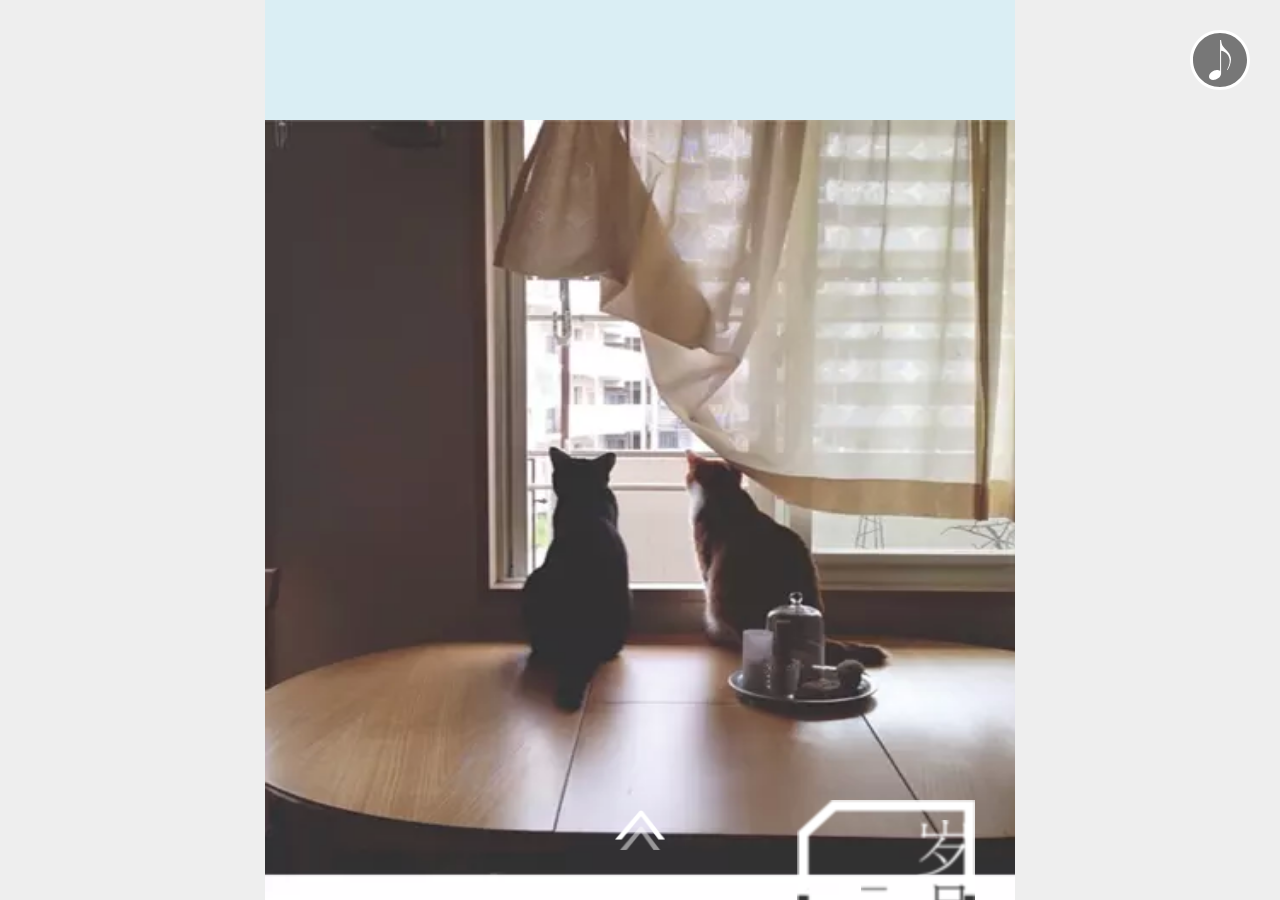
==== commit d1531a5c: "tra" ====
--- a/H5场景/index.html
+++ b/H5场景/index.html
@@ -22,22 +22,229 @@
 <body>
     <main class="mainBox" id="MAINBOX">
         <div class="page1">
-            <img class="ani img01" src="img/p1_2.jpg" 
+            <img class="ani img01" src="img/pa1-1.png" 
             swiper-animate-effect="fadeIn"
             swiper-animate-duration="5s"
             >
-            <img  class="ani" src="img/p1_4.png" 
+            <img  class="ani" src="img/pa1-3.png" 
             swiper-animate-effect="bounceInRight"
+            swiper-animate-duration="4s"
+            >
+            <img  class="ani" src="img/pa1-2.png" 
+            swiper-animate-effect="bounceInRight"
+            swiper-animate-duration="4s"
+            >
+            <span class="ani"
+            swiper-animate-effect="fadeInDown"
+            swiper-animate-duration="5s"
+            >
+            <p>旅行记</p>
+            <p>就这样走走停停</p>
+            <p>穿梭大街小巷</p>
+            <p>寻一段岁月光阴</p>
+            <p>记在心田永不忘</p>
+        </span>
+            
+        </div>
+        <div class="page2">
+            <img class="ani img01" src="img/pa1-4.png" 
+            swiper-animate-effect="flipInX"
             swiper-animate-duration="2s"
             >
-            <img  class="ani" src="img/p1_1.png" 
-            swiper-animate-effect="bounceInRight"
-            swiper-animate-duration="5s"
-            >
-        </div>
-        <div class="page2">2</div>
-        <div class="page3">3</div>
-        <div class="page4">4</div>
+            <img class="ani img01" src="img/pa1-5.png" 
+            swiper-animate-effect="fadeInUp"
+            swiper-animate-duration="8s"
+            >
+            <span>
+            <p class="ani"
+            swiper-animate-effect="fadeInDown"
+            swiper-animate-delay="1s"
+            swiper-animate-duration="8s"
+            >
+            第一站 东京</p>
+            <p class="ani"
+            swiper-animate-effect="fadeInDown"
+            swiper-animate-delay="3s"
+            swiper-animate-duration="8s"
+            >
+            第二站 大阪</p>
+            <p class="ani"
+            swiper-animate-effect="flip"
+            swiper-animate-delay="4s"
+            swiper-animate-duration="8s"
+            >
+            第三站 冲绳</p>
+           </span>
+        
+        </div>
+        <div class="page3">
+           
+            <img class="ani img01" src="img/fushi.png" 
+                swiper-animate-effect="fadeInDown"
+                swiper-animate-duration="2s"
+             >
+              <img class="ani img01" src="img/TI.png" 
+                swiper-animate-effect="flip"
+                swiper-animate-duration="2s"
+            >  
+            <img class="ani img01" src="img/pa1-5.png" 
+            swiper-animate-effect="heartBeat"
+            swiper-animate-duration="2s"
+        > 
+        <span>
+                <p class="ani"
+                swiper-animate-effect="fadeInDown"
+                swiper-animate-delay="1s"
+                swiper-animate-duration="5s"
+                >
+                第一站 东京</p>
+                <p class="ani"
+                swiper-animate-effect="fadeInDown"
+                swiper-animate-delay="3s"
+                swiper-animate-duration="7s"
+                >
+                生活不只有苟且
+                <ur>还有诗和远方</p>
+                    <p class="ani"
+                    swiper-animate-effect="fadeInDown"
+                    swiper-animate-delay="2s"
+                    swiper-animate-duration="6s">富士山</p>
+                    <p class="ani"
+                    swiper-animate-effect="fadeInDown"
+                    swiper-animate-delay="2s"
+                    swiper-animate-duration="6s">东京铁塔</p>
+        </span>
+        </div>
+        <div class="page4">
+                <img class="ani img01" src="img/dianchuan.png"
+                swiper-animate-effect="fadeInDown"
+                swiper-animate-duration="2s"
+             >
+             <img class="ani img01" src="img/daban.png" 
+                swiper-animate-effect="fadeInUp"
+                swiper-animate-delay="2s"
+                swiper-animate-duration="2s"
+             >
+             <div class="font">
+             <span class="ani"
+                    swiper-animate-effect="fadeInDown"
+                    swiper-animate-delay="1s"
+                    swiper-animate-duration="5s"
+                    >
+                    第二站 大阪
+                </span>
+            <span class="ani"
+                    swiper-animate-effect="fadeInDown"
+                    swiper-animate-delay="2s"
+                    swiper-animate-duration="5s"
+                    >
+                    <p>一个人旅行</p>
+                    <p>不理会繁杂的琐事</p>
+                    <p>自由自在地去体验一座城市</p>
+                    <p>一段故事</p>
+                    <p>留下一片欢笑</p>
+             </span>
+             <span class="ani"
+             swiper-animate-effect="fadeInDown"
+             swiper-animate-delay="3s"
+             swiper-animate-duration="5s"
+             >
+             淀川烟花
+         </span>
+         <span class="ani"
+         swiper-animate-effect="fadeInDown"
+         swiper-animate-delay="3s"
+         swiper-animate-duration="5s"
+         >
+         新梅田城
+     </span>
+              </div>
+              <img class="ani img01" src="img/pa1-5.png" 
+                swiper-animate-effect="bounceInLeft"
+                swiper-animate-delay="3s"
+                swiper-animate-duration="2s"
+             >      
+        </div>
+        <div class="page5">
+                
+             <img class="ani img01" src="img/bianhujia.png" 
+                    swiper-animate-effect="fadeInUp"
+                    swiper-animate-duration="2s"
+                 >
+        <img class="ani img01" src="img/bianhuyu2.png" 
+                swiper-animate-effect="fadeInDown"
+                swiper-animate-duration="2s"
+             >
+             <img class="ani img01" src="img/pa1-5.png" 
+             swiper-animate-effect="fadeInDown"
+             swiper-animate-delay="2s"
+             swiper-animate-duration="2s"
+          > 
+          <div class="font">
+                <span class="ani"
+                       swiper-animate-effect="fadeInDown"
+                       swiper-animate-delay="1s"
+                       swiper-animate-duration="5s"
+                       >
+                       第三站 冲绳
+                   </span> 
+                  
+          <span class="ani"
+                    swiper-animate-effect="fadeInDown"
+                    swiper-animate-delay="4s"
+                    swiper-animate-duration="5s"
+                    >
+                    <p>带上心灵去旅行</p>
+                    <p>以和平的心态看待一切</p>
+                    <p>文画音</p>
+                    <p>看似耳目所为</p>
+                    <p>其实是内心世界的感受</p>
+                    <p>能够以心感悟</p>
+                    <p>以此沉淀</p>
+             </span>
+             <span class="ani"
+             swiper-animate-effect="fadeInUp"
+             swiper-animate-delay="2s"
+             swiper-animate-duration="5s"
+             >
+             边户岬
+         </span>
+             </div>
+            </div>
+        <div class="page6">
+                <img class="ani img01" src="img/pa6-3.png" 
+                swiper-animate-effect="fadeInUp"
+                swiper-animate-duration="2s"
+             >
+             <img class="ani img01" src="img/pa6-4.png" 
+                swiper-animate-effect="fadeInUp"
+                swiper-animate-duration="2s"
+             >
+             <img class="ani img01" src="img/pa5-3.png" 
+                swiper-animate-effect="bounceInLeft"
+                swiper-animate-duration="2s"
+             >
+             <img class="ani img01" src="img/pa1-5.png" 
+                swiper-animate-effect="bounceInLeft"
+                swiper-animate-duration="2s"
+             >
+             <img class="ani img01" src="img/zi.png" 
+                swiper-animate-effect="bounceInRight"
+                swiper-animate-delay="3s"
+                swiper-animate-duration="5s"
+             >
+             <span class="ani"
+            swiper-animate-effect="fadeInDown"
+            swiper-animate-duration="3s"
+            >
+            <p>一辈子是场修行</p>
+            <p>短的是旅途，</p>
+            <p>长的是人生。</p>
+            <p>旅行，</p>
+            <p>能让你遇到那个更好的自己。</p>
+            
+        </span>
+        </div>>
     </main>
   <script src="js/main.main.js"></script>
   <script src="js/rem.js"></script> 
--- a/H5场景/css/index.css
+++ b/H5场景/css/index.css
@@ -8,9 +8,11 @@
 
 /* 第一页 */
 .page1 {
-	background: url(image/p1_2.jpg) no-repeat;
-	background-size: cover;
-} 
+	width: 3.57rem;
+	height:6.67rem;
+	background: #daeef4;
+	background-size: cover;
+}  
 
 .page1 img {
 	position: absolute;
@@ -18,43 +20,38 @@
 
  .page1 img:nth-of-type(1) {
 	/* 所有样式以REM为单位：把测出来的PX除以100即可 */
-	 width: 4.2rem;
-	height: 6.67rem;
-	/* left: 1.15rem;
-	top: .25rem; */
+	 width: 4rem;
+	height:4rem;
+	/* left: 1.15rem;*/
+	top: .6rem; 
 }  
 
 .page1 img:nth-of-type(2) {
-	width: 2.17rem;
-	height: 3.57rem;
-	top: .2rem;
-	right: 0;
+	width: .89rem;
+	height: 1.53rem;
+	top: 4rem;
+	right: .2rem;
 }
 
 .page1 img:nth-of-type(3) {
-	width: 0.96rem;
-	height: 2.32rem;
-	left: .9rem;
-	top: .1rem;
-}
-
-.page1 img:nth-of-type(4) {
-	width: 4rem;
-	height: 3.45rem;
-	left: -.8rem;
-	bottom: .7rem;
-}
-
-.page1 img:nth-of-type(5) {
-	width: .64rem;
-	height: .6rem;
-	right: .6rem;
-	bottom: 1.7rem;
-}
+	width: 0.57rem;
+	height: 1.24rem;
+	right: .2rem;
+	top: 4.1rem;
+}
+.page1 span{
+	position:absolute;
+	top:5rem;
+	line-height: .3rem;
+	left: .2rem;
+	font-size: .18rem;
+	color: #255c4c;
+}
+
 
 /* PAGE2 */
 .page2 {
-	background: url(image/p2_3.jpg) no-repeat;
+	background: url(img/pa1-4.png) no-repeat;
 	background-size: cover;
 }
 
@@ -63,29 +60,281 @@
 }
 
 .page2 img:nth-of-type(1) {
-	width: 2rem;
-	height: 1rem;
+	width: 3.75rem;
+	height: 6.67rem;
+	
+}
+.page2 img:nth-of-type(2){
+	width: .75rem;
+	height: 1.88rem;
+	top: .1rem;
+	left: .1rem;
+}
+.page2 span p:nth-of-type(1){
+	position: absolute;
+	top: 4.5rem;
+	right: .45rem;
+	font-size: .16rem;
+	border: 1px solid #daeef4;
+	background: #96daf6;
+	color: #255c4c;
+	
+}
+.page2 span p:nth-of-type(2){
+	position: absolute;
+	top: 5rem;
+	right: .75rem;
+	font-size: .18rem;
+	border: 1px solid #daeef4;
+	background: #96daf6;
+	color: #255c4c;
+}
+.page2 span p:nth-of-type(3){
+	position: absolute;
+	top: 5.5rem;
+	right: 1.15rem;
+	font-size: .2rem;
+	border: 1px solid #daeef4;
+	background: #96daf6;
+	color: #255c4c;
+}
+/* PAGE3 */
+.page3 {
+	 width: 3.57rem;
+	height:6.67rem; 
+	background: #daeef4;
+	background-size: cover;
+}  
+
+.page3 img {
+	position: absolute;
+}
+.page3 img:nth-of-type(1){
+	width: 3.8rem;
+	height:3.5rem;
+	bottom: 0;
+	 right: 0; 
+}
+.page3 img:nth-of-type(2){
+	width: 2.5rem;
+	height: 2.5rem;
+	top: .2rem;
+	left: .1rem;
+}
+.page3 img:nth-of-type(3){
+	width: .79rem;
+	height: 2rem;
+	top:  .7rem;
+	left: .1rem;
+}
+.page3 span p:nth-of-type(1){
+	position: absolute;
+	color: #255c4c;
+	top:1rem;
+	right: .5rem;
+    font-size: .16rem;
+}
+.page3 span p:nth-of-type(2){
+	position: absolute;
+	top: 2.9rem;
+	right: .8rem;
+	font-size: .14rem;
+}
+.page3 span p:nth-of-type(3){
+	position: absolute;
+	top: 3.4rem;
+	right: 1rem;
+	font-size: .13rem;
+	color: #45b897;
+}
+.page3 span p:nth-of-type(4){
+	position: absolute;
+	top: .3rem;
+	right: 2.5rem;
+	font-size: .13rem;
+	color: #45b897;
+}
+/* PAGE4 */
+.page4 {
+	width: 3.57rem;
+	height:6.67rem; 
+	background:#daeef4 ;
+	background-size: cover;
+}
+
+.page4 img {
+	position: absolute;
+}
+
+.page4 img:nth-of-type(1) {
+	width: 2.2rem;
+	height:2.2rem;
+	right: 0;
+	top: 1.3rem;
+	border-radius: 1rem;
+}
+.page4 img:nth-of-type(2) {
+	width: 3.8rem;
+	height:3rem;
 	left: 0;
-	top: .05rem;
-}
-
-.page2 img:nth-of-type(2),
-.page2 img:nth-of-type(3),
-.page2 img:nth-of-type(4) {
-	top: 1.4rem;
-	width: .36rem;
-	height: 3.74rem;
-}
-
-.page2 img:nth-of-type(2){
-	right: .6rem;
-}
-
-.page2 img:nth-of-type(3){
-	left: 50%;
-	margin-left:.04rem; 
-}
-
-.page2 img:nth-of-type(4){
-	left: .95rem;
+	bottom: .1rem;
+	
+}
+.page4 .font span:nth-of-type(1){
+	position: absolute;
+	color: #255c4c;
+	top:.7rem;
+	right: .45rem;
+	font-size: .18rem;
+	border:1px solid #255c4c;
+}
+.page4 .font span:nth-of-type(2){
+	position: absolute;
+	color: #255c4c;
+	top:1.1rem;
+	left: .1rem;
+	font-size: .11rem;
+	border:2px solid #255c4c;
+	border-radius: .2rem;
+	line-height: .35rem;
+}
+.page4 .font span:nth-of-type(3){
+	position: absolute;
+	color: #255c4c;
+	top:2.8rem;
+	right: .8rem;
+	font-size: .13rem;
+	
+}
+.page4 .font span:nth-of-type(4){
+	position: absolute;
+	color: #255c4c;
+	top:3.8rem;
+	right: 2.2rem;
+	font-size: .13rem;
+	
+}
+.page4 img:nth-of-type(3){
+		width: .8rem;
+		height:2rem;
+		left: .2rem;
+		bottom: .3rem;
+		
+	}
+
+/* PAGE5 */
+.page5 {
+	width: 3.57rem;
+	height:6.67rem; 
+	background:#daeef4 ;
+	background-size: cover;
+	
+}
+
+.page5 img {
+	position: absolute;
+	border: 1px solid #255c4c;
+
+}
+
+.page5 img:nth-of-type(1) {
+	width:3.8rem;
+	height: 3.5rem;
+	bottom:0;
+	right: 0;
+}
+.page5 img:nth-of-type(2) {
+	width:2rem;
+	height: 2rem;
+	border-radius: 1rem;
+	top:0.9rem;
+	left: 0;
+}
+.page5 img:nth-of-type(3) {
+	background: #e0eff3;
+	width:.5rem;
+	height:2rem;
+	top:3rem;
+	left: .3rem;
+}
+.page5 .font span:nth-of-type(1){
+	position: absolute;
+	color: #255c4c;
+	top:.4rem;
+	left: .45rem;
+	font-size: .18rem;
+	border:1px solid #255c4c;
+	 
+}
+.page5 .font span:nth-of-type(2){
+	position: absolute;
+	color: #83dac1;
+	bottom: 2.5rem;
+	right: 0; 
+	font-size: .17rem;
+	line-height: .3rem;
+	/* border:1px solid #96daf6; */
+}
+.page5 .font span:nth-of-type(3){
+	position: absolute;
+	color: #71a596;
+	top:1.3rem;
+	left: .8rem;
+	font-size: .13rem;
+	
+	 
+}
+/* PAGE6 */
+.page6 {
+	width: 3.57rem;
+	height:6.67rem; 
+	background: #daeef4;
+	
+	background-size: cover; 
+}
+
+.page6 img {
+	position: absolute;
+}
+
+.page6 img:nth-of-type(1) {
+	width:1.5rem;
+	height: 1.5rem;
+	border-radius: .9rem;
+	top:1.5rem;
+	left: .2rem;
+}
+.page6 img:nth-of-type(2) {
+	width:1.8rem;
+	height:4rem;
+	bottom:.2rem;
+	 right: .01rem; 
+}
+.page6 img:nth-of-type(3) {
+	width:1.5rem;
+	height: 1.5rem;
+	
+	top:1.1rem;
+	
+}
+.page6 img:nth-of-type(4) {
+	width:.4rem;
+	height: .7rem;
+	top:.2rem;
+	left:.2rem;
+}
+  .page6 img:nth-of-type(5) {
+	width:3.75rem;
+	height: 6.67rem;
+	bottom:0;
+	left:0;
+} 
+.page6 span {
+	position: absolute;
+	top:1rem;
+	line-height: .2rem;
+	right: 0;
+	font-size: .15rem;
+	color: #255c4c;
+
 }